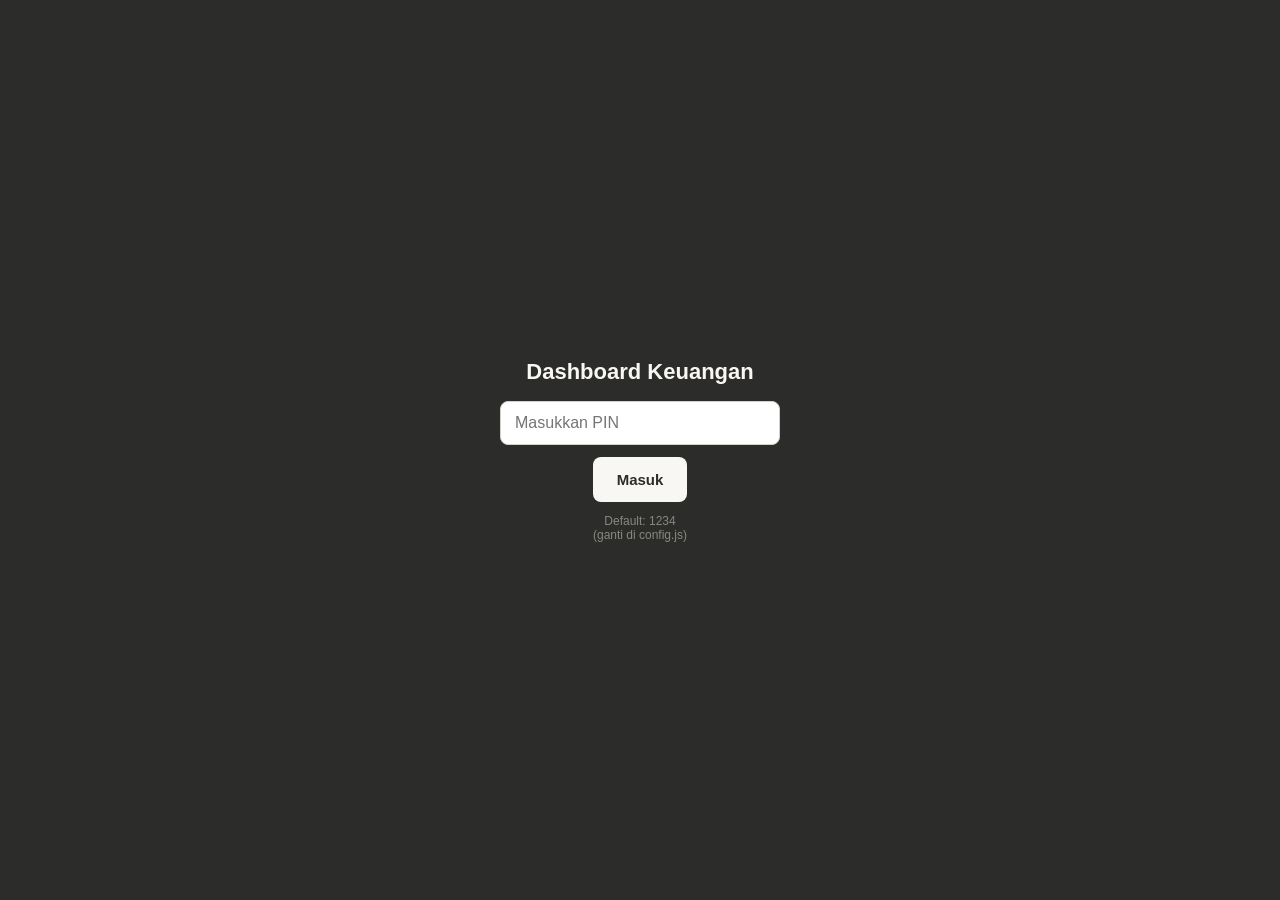
==== admin.html @ 54cded46 "Update admin.html" ====
<!DOCTYPE html>
<html lang="id">
<head>
<meta charset="UTF-8">
<meta name="viewport" content="width=device-width, initial-scale=1.0, maximum-scale=1.0">
<meta name="theme-color" content="#2c2c2a">
<meta name="theme-color" content="#1a1a18" media="(prefers-color-scheme: dark)">
<title>Dashboard Keuangan</title>
<link rel="icon" type="image/svg+xml" href="icon.svg">
<link rel="apple-touch-icon" href="icon-192.svg">
<link rel="stylesheet" href="styles.css">
</head>
<body>

<!-- Lock screen -->
<div id="lock-screen">
  <h2>Dashboard Keuangan</h2>
  <input type="password" id="pwd" placeholder="Masukkan PIN" inputmode="numeric">
  <button onclick="checkPwd()">Masuk</button>
  <div class="hint">Default: 1234<br>(ganti di config.js)</div>
</div>

<div id="app" style="display: none;">

<div class="app-header">
  <div class="app-logo">
    <svg width="20" height="20" viewBox="0 0 24 24" fill="none" stroke="currentColor" stroke-width="2" stroke-linecap="round" stroke-linejoin="round"><path d="M21 16V8a2 2 0 0 0-1-1.7l-7-4a2 2 0 0 0-2 0l-7 4A2 2 0 0 0 3 8v8a2 2 0 0 0 1 1.7l7 4a2 2 0 0 0 2 0l7-4A2 2 0 0 0 21 16z"/><polyline points="3.3 7 12 12 20.7 7"/><line x1="12" y1="22" x2="12" y2="12"/></svg>
  </div>
  <div>
    <h1>Dashboard keuangan</h1>
    <p class="subtitle" style="margin: 0;">Semua pengeluaran keluarga</p>
  </div>
</div>

<!-- Summary -->
<div class="card card-elevated">
  <div class="summary-label" id="period-label">Total bulan ini</div>
  <div class="summary-amount" id="total">Rp 0</div>
  <div class="progress-bar"><div class="progress-fill" id="progress"></div></div>
  <div class="summary-meta" id="meta">-</div>
  <div class="split-row">
    <div class="split-box">
      <div class="split-label">🧳 Rantau (kamu)</div>
      <div class="split-value" id="sum-rantau">Rp 0</div>
    </div>
    <div class="split-box">
      <div class="split-label">🏠 Rumah</div>
      <div class="split-value" id="sum-rumah">Rp 0</div>
    </div>
  </div>
</div>

<!-- Chart 7 hari -->
<div class="card">
  <div class="section-title">7 hari terakhir</div>
  <div class="chart-container" id="chart"></div>
</div>

<!-- Templates -->
<div class="card" id="templates-card" style="display: none;">
  <div class="section-title" style="display:flex;justify-content:space-between;align-items:center;">
    <span>Pengeluaran rutin</span>
    <button class="btn-secondary" style="padding: 4px 10px; font-size: 12px;" onclick="openTemplateModal()">+ Tambah</button>
  </div>
  <div id="templates-list"></div>
</div>

<!-- Form input -->
<div class="card">
  <div class="section-title">Catat pengeluaran</div>
  
  <label>Nominal</label>
  <input type="text" id="amount" inputmode="numeric" placeholder="contoh: 15.000">
  <div class="quick-row">
    <button class="quick-btn" data-quick="1000">+ 1rb</button>
    <button class="quick-btn" data-quick="5000">+ 5rb</button>
    <button class="quick-btn" data-quick="10000">+ 10rb</button>
    <button class="quick-btn" data-quick="50000">+ 50rb</button>
  </div>
  
  <label>Untuk apa?</label>
  <input type="text" id="note" placeholder="contoh: kopi pagi">
  
  <label>Lokasi</label>
  <div class="opt-grid">
    <button class="opt-btn" data-loc="rantau">🧳 Rantau</button>
    <button class="opt-btn" data-loc="rumah">🏠 Rumah</button>
  </div>
  
  <label>Kategori</label>
  <div class="opt-grid" id="cats"></div>
  
  <button class="save-btn" id="save">Simpan</button>
  <div class="msg" id="msg"></div>
</div>

<!-- Template card untuk admin (bisa add) -->
<div class="card" id="add-tpl-card" style="display: none;"></div>

<!-- Rekap -->
<div class="card">
  <div class="section-title">Rekap & filter</div>
  <div class="filter-row three">
    <button class="filter-btn active" data-scope="all">Semua</button>
    <button class="filter-btn" data-scope="rantau">Rantau</button>
    <button class="filter-btn" data-scope="rumah">Rumah</button>
  </div>
  <div class="filter-row two">
    <button class="filter-btn active" data-period="month">Bulan ini</button>
    <button class="filter-btn" data-period="week">7 hari</button>
  </div>
  <div class="filter-row two">
    <button class="filter-btn active" data-view="list">Daftar</button>
    <button class="filter-btn" data-view="cat">Per kategori</button>
  </div>
  <div id="content"><div class="loading">Memuat...</div></div>
</div>

<!-- Budget per kategori -->
<div class="card">
  <div class="section-title" style="display:flex;justify-content:space-between;align-items:center;">
    <span>Budget per kategori (bulanan)</span>
    <button class="btn-secondary" style="padding: 4px 10px; font-size: 12px;" onclick="openBudgetModal()">Atur</button>
  </div>
  <div id="budget-list"></div>
</div>

<!-- Tools -->
<div class="card">
  <div class="section-title">Alat</div>
  <div style="display: grid; gap: 8px;">
    <button class="btn-secondary" onclick="exportCSV()">📥 Download CSV (semua data)</button>
    <button class="btn-secondary" onclick="askAnalysis()">🤖 Tanya Claude untuk analisis</button>
    <button class="btn-secondary" onclick="logout()" style="color: var(--danger);">🔒 Kunci dashboard</button>
  </div>
</div>

</div>

<!-- Modal Edit -->
<div class="modal-overlay" id="edit-modal">
  <div class="modal">
    <div class="modal-header">
      <h2>Edit pengeluaran</h2>
      <button class="modal-close" onclick="closeModal('edit-modal')" aria-label="Tutup">
        <svg width="20" height="20" viewBox="0 0 24 24" fill="none" stroke="currentColor" stroke-width="2" stroke-linecap="round" stroke-linejoin="round"><line x1="18" y1="6" x2="6" y2="18"/><line x1="6" y1="18" x2="18" y2="6"/></svg>
      </button>
    </div>
    <label>Nominal</label>
    <input type="text" id="edit-amount" inputmode="numeric">
    <label>Untuk apa?</label>
    <input type="text" id="edit-note">
    <label>Lokasi</label>
    <div class="opt-grid">
      <button class="opt-btn" data-edit-loc="rantau">🧳 Rantau</button>
      <button class="opt-btn" data-edit-loc="rumah">🏠 Rumah</button>
    </div>
    <label>Kategori</label>
    <div class="opt-grid" id="edit-cats"></div>
    <button class="save-btn" onclick="saveEdit()">Simpan perubahan</button>
    <div class="msg" id="edit-msg"></div>
  </div>
</div>

<!-- Modal Budget -->
<div class="modal-overlay" id="budget-modal">
  <div class="modal">
    <div class="modal-header">
      <h2>Atur budget per kategori</h2>
      <button class="modal-close" onclick="closeModal('budget-modal')" aria-label="Tutup">
        <svg width="20" height="20" viewBox="0 0 24 24" fill="none" stroke="currentColor" stroke-width="2" stroke-linecap="round" stroke-linejoin="round"><line x1="18" y1="6" x2="6" y2="18"/><line x1="6" y1="18" x2="18" y2="6"/></svg>
      </button>
    </div>
    <p style="font-size: 12px; color: var(--text-muted); margin-top: 0;">
      Set 0 untuk hapus budget kategori
    </p>
    <div id="budget-edit-list"></div>
  </div>
</div>

<!-- Modal Add Template -->
<div class="modal-overlay" id="tpl-modal">
  <div class="modal">
    <div class="modal-header">
      <h2>Pengeluaran rutin baru</h2>
      <button class="modal-close" onclick="closeModal('tpl-modal')" aria-label="Tutup">
        <svg width="20" height="20" viewBox="0 0 24 24" fill="none" stroke="currentColor" stroke-width="2" stroke-linecap="round" stroke-linejoin="round"><line x1="18" y1="6" x2="6" y2="18"/><line x1="6" y1="18" x2="18" y2="6"/></svg>
      </button>
    </div>
    <p style="font-size: 12px; color: var(--text-muted); margin-top: 0;">
      Misal: "Kuota mingguan", "Kirim ke rumah", "Bayar listrik"
    </p>
    <label>Nama template</label>
    <input type="text" id="tpl-label" placeholder="contoh: Kirim ke rumah">
    <label>Nominal</label>
    <input type="text" id="tpl-amount" inputmode="numeric">
    <label>Lokasi</label>
    <div class="opt-grid">
      <button class="opt-btn" data-tpl-loc="rantau">🧳 Rantau</button>
      <button class="opt-btn" data-tpl-loc="rumah">🏠 Rumah</button>
    </div>
    <label>Kategori</label>
    <div class="opt-grid" id="tpl-cats"></div>
    <button class="save-btn" onclick="saveTemplate()">Simpan template</button>
    <div class="msg" id="tpl-msg"></div>
  </div>
</div>

<script src="config.js"></script>
<script src="shared.js"></script>
<script>
let selectedCat = null;
let selectedLoc = null;
let editSelectedCat = null;
let editSelectedLoc = null;
let editingId = null;
let tplSelectedCat = null;
let tplSelectedLoc = null;
let currentPeriod = 'month';
let currentScope = 'all';
let currentView = 'list';
let cachedData = [];
let allDataCache = [];
let templates = [];
let budgets = {};

// ===== Lock screen =====
function checkPwd() {
  const v = document.getElementById('pwd').value;
  if (v === ADMIN_PIN) {
    sessionStorage.setItem('unlocked', '1');
    showApp();
  } else {
    alert('PIN salah');
  }
}
function showApp() {
  document.getElementById('lock-screen').style.display = 'none';
  document.getElementById('app').style.display = 'block';
  init();
}
function logout() {
  sessionStorage.removeItem('unlocked');
  location.reload();
}
if (sessionStorage.getItem('unlocked') === '1') showApp();
document.getElementById('pwd').addEventListener('keypress', e => {
  if (e.key === 'Enter') checkPwd();
});

// ===== Init main app =====
function init() {
  buildCatButtons(document.getElementById('cats'), id => { selectedCat = id; });
  buildCatButtons(document.getElementById('edit-cats'), id => { editSelectedCat = id; });
  buildCatButtons(document.getElementById('tpl-cats'), id => { tplSelectedCat = id; });
  
  // Location buttons
  document.querySelectorAll('[data-loc]').forEach(btn => {
    btn.onclick = () => {
      selectedLoc = btn.dataset.loc;
      document.querySelectorAll('[data-loc]').forEach(b => b.classList.remove('selected'));
      btn.classList.add('selected');
    };
  });
  document.querySelectorAll('[data-edit-loc]').forEach(btn => {
    btn.onclick = () => {
      editSelectedLoc = btn.dataset.editLoc;
      document.querySelectorAll('[data-edit-loc]').forEach(b => b.classList.remove('selected'));
      btn.classList.add('selected');
    };
  });
  document.querySelectorAll('[data-tpl-loc]').forEach(btn => {
    btn.onclick = () => {
      tplSelectedLoc = btn.dataset.tplLoc;
      document.querySelectorAll('[data-tpl-loc]').forEach(b => b.classList.remove('selected'));
      btn.classList.add('selected');
    };
  });
  
  // Number inputs
  initNumberInput(document.getElementById('amount'));
  attachQuickButtons(document.querySelector('.quick-row'), document.getElementById('amount'));
  initNumberInput(document.getElementById('edit-amount'));
  initNumberInput(document.getElementById('tpl-amount'));
  
  // Filters
  document.querySelectorAll('[data-period]').forEach(btn => {
    btn.onclick = () => {
      currentPeriod = btn.dataset.period;
      document.querySelectorAll('[data-period]').forEach(b => b.classList.remove('active'));
      btn.classList.add('active');
      document.getElementById('period-label').textContent = 
        currentPeriod === 'month' ? 'Total bulan ini' : 'Total 7 hari terakhir';
      loadData();
    };
  });
  document.querySelectorAll('[data-scope]').forEach(btn => {
    btn.onclick = () => {
      currentScope = btn.dataset.scope;
      document.querySelectorAll('[data-scope]').forEach(b => b.classList.remove('active'));
      btn.classList.add('active');
      loadData();
    };
  });
  document.querySelectorAll('[data-view]').forEach(btn => {
    btn.onclick = () => {
      currentView = btn.dataset.view;
      document.querySelectorAll('[data-view]').forEach(b => b.classList.remove('active'));
      btn.classList.add('active');
      renderContent();
    };
  });
  
  document.getElementById('save').onclick = saveExpense;
  
  if (API_URL === 'https://script.google.com/macros/s/AKfycbzCFFrwzVJ596D6DqoNUCkJGYaeMTA0xfIFYP8pNr-dPWVE0L2cLCXKmUf3uWRTChQaKQ/exec') {
    document.getElementById('content').innerHTML = 
      '<div class="empty">⚠️ API URL belum diset. Edit <code>config.js</code> dulu.</div>';
  } else {
    loadData();
    loadBudgets();
    loadTemplates();
  }
}

// ===== Save =====
async function saveExpense() {
  const amount = parseNum(document.getElementById('amount').value);
  const note = document.getElementById('note').value.trim();
  const msg = document.getElementById('msg');
  const btn = document.getElementById('save');
  
  if (!amount) { msg.className = 'msg err'; msg.textContent = 'Nominal kosong'; return; }
  if (!selectedLoc) { msg.className = 'msg err'; msg.textContent = 'Pilih lokasi'; return; }
  if (!selectedCat) { msg.className = 'msg err'; msg.textContent = 'Pilih kategori'; return; }
  
  btn.disabled = true; btn.textContent = 'Menyimpan...';
  
  try {
    const data = await apiPost({
      action: 'add',
      amount: amount,
      note: note || getCategoryMeta(selectedCat).label,
      category: selectedCat,
      location: selectedLoc,
      who: NAMA_SUAMI,
      message: ''
    });
    if (data.ok) {
      msg.className = 'msg ok'; msg.textContent = '✓ Tersimpan';
      document.getElementById('amount').value = '';
      document.getElementById('note').value = '';
      selectedCat = null; selectedLoc = null;
      document.querySelectorAll('#cats .opt-btn, [data-loc]').forEach(x => x.classList.remove('selected'));
      loadData();
      setTimeout(() => { msg.textContent = ''; }, 2000);
    } else {
      msg.className = 'msg err'; msg.textContent = 'Gagal: ' + (data.error || '');
    }
  } catch (e) {
    msg.className = 'msg err'; msg.textContent = 'Tidak ada koneksi';
  }
  btn.disabled = false; btn.textContent = 'Simpan';
}

// ===== Load all data =====
async function loadData() {
  document.getElementById('content').innerHTML = '<div class="loading">Memuat...</div>';
  try {
    // Load filtered + all sekaligus
    const [filteredRes, allRes] = await Promise.all([
      apiGet({ type: 'expenses', scope: currentScope, period: currentPeriod }),
      apiGet({ type: 'expenses', scope: 'all', period: currentPeriod })
    ]);
    
    if (filteredRes.ok) cachedData = filteredRes.data;
    if (allRes.ok) allDataCache = allRes.data;
    
    renderSummary();
    renderContent();
    renderBudgetList();
    loadChart();
  } catch (e) {
    document.getElementById('content').innerHTML = '<div class="empty">Tidak ada koneksi</div>';
  }
}

async function loadTemplates() {
  try {
    const res = await apiGet({ type: 'templates' });
    if (res.ok) {
      templates = res.data;
      renderTemplates();
    }
  } catch (e) {}
}

async function loadBudgets() {
  try {
    const res = await apiGet({ type: 'budgets' });
    if (res.ok) {
      budgets = Object.assign({}, BUDGET_DEFAULTS, res.data);
      renderBudgetList();
    }
  } catch (e) { budgets = BUDGET_DEFAULTS; }
}

function renderTemplates() {
  const card = document.getElementById('templates-card');
  const list = document.getElementById('templates-list');
  card.style.display = 'block';
  if (templates.length === 0) {
    list.innerHTML = '<div class="empty" style="padding: 8px 0;">Belum ada template. Klik "Tambah" untuk bikin.</div>';
    return;
  }
  list.innerHTML = templates.map(t => {
    const cat = getCategoryMeta(t.category);
    const locIcon = t.location === 'rantau' ? '🧳' : '🏠';
    const tplJson = JSON.stringify(t).replace(/'/g, "\\'");
    return '<div class="row-item">' +
      '<div class="row-left">' +
        '<div class="row-title">' + iconHtml(cat.icon, 16) + escapeHtml(t.label) + '</div>' +
        '<div class="row-meta">' + locIcon + ' ' + cat.label + ' · ' + fmtRp(t.amount) + '</div>' +
        '<div class="row-actions">' +
          '<button class="icon-btn" onclick=\'useTemplate(' + tplJson + ')\'>+ pakai sekarang</button>' +
          '<button class="icon-btn danger" onclick="deleteTemplate(\'' + t.id + '\')">' + iconHtml('trash', 12) + ' hapus</button>' +
        '</div>' +
      '</div></div>';
  }).join('');
}

async function useTemplate(tpl) {
  if (!confirm('Tambah "' + tpl.label + '" — ' + fmtRp(tpl.amount) + '?')) return;
  try {
    const data = await apiPost({
      action: 'add',
      amount: tpl.amount,
      note: tpl.note || tpl.label,
      category: tpl.category,
      location: tpl.location,
      who: NAMA_SUAMI,
      message: ''
    });
    if (data.ok) loadData();
  } catch (e) { alert('Gagal'); }
}

async function deleteTemplate(id) {
  if (!confirm('Hapus template ini?')) return;
  try {
    const data = await apiPost({ action: 'template_delete', id: id });
    if (data.ok) loadTemplates();
  } catch (e) {}
}

function openTemplateModal() {
  document.getElementById('tpl-label').value = '';
  document.getElementById('tpl-amount').value = '';
  tplSelectedCat = null; tplSelectedLoc = null;
  document.querySelectorAll('#tpl-cats .opt-btn, [data-tpl-loc]').forEach(b => b.classList.remove('selected'));
  document.getElementById('tpl-modal').classList.add('show');
}

async function saveTemplate() {
  const label = document.getElementById('tpl-label').value.trim();
  const amount = parseNum(document.getElementById('tpl-amount').value);
  const msg = document.getElementById('tpl-msg');
  
  if (!label) { msg.className = 'msg err'; msg.textContent = 'Nama belum diisi'; return; }
  if (!amount) { msg.className = 'msg err'; msg.textContent = 'Nominal kosong'; return; }
  if (!tplSelectedLoc) { msg.className = 'msg err'; msg.textContent = 'Pilih lokasi'; return; }
  if (!tplSelectedCat) { msg.className = 'msg err'; msg.textContent = 'Pilih kategori'; return; }
  
  try {
    const data = await apiPost({
      action: 'template_add',
      label: label,
      amount: amount,
      category: tplSelectedCat,
      location: tplSelectedLoc,
      note: ''
    });
    if (data.ok) {
      closeModal('tpl-modal');
      loadTemplates();
    }
  } catch (e) { msg.className = 'msg err'; msg.textContent = 'Gagal'; }
}

// ===== Chart =====
async function loadChart() {
  try {
    const res = await apiGet({ type: 'summary', period: 'week' });
    if (!res.ok) return;
    const max = Math.max(...res.daily.map(d => d.total), 1);
    const chartEl = document.getElementById('chart');
    chartEl.innerHTML = res.daily.map(d => {
      const pct = (d.total / max) * 100;
      const dt = new Date(d.date);
      const dayLabel = ['Min', 'Sen', 'Sel', 'Rab', 'Kam', 'Jum', 'Sab'][dt.getDay()];
      return '<div class="chart-bar">' +
        (d.total > 0 ? '<div class="chart-bar-value">' + fmtNum(d.total / 1000) + 'rb</div>' : '') +
        '<div class="chart-bar-fill" style="height: ' + pct + '%;"></div>' +
        '<div class="chart-bar-label">' + dayLabel + '</div>' +
        '</div>';
    }).join('');
  } catch (e) {}
}

// ===== Render summary =====
function renderSummary() {
  const total = allDataCache.reduce((s, d) => s + d.amount, 0);
  const rantau = allDataCache.filter(d => d.location === 'rantau').reduce((s, d) => s + d.amount, 0);
  const rumah = allDataCache.filter(d => d.location === 'rumah').reduce((s, d) => s + d.amount, 0);
  
  document.getElementById('total').textContent = fmtRp(total);
  document.getElementById('sum-rantau').textContent = fmtRp(rantau);
  document.getElementById('sum-rumah').textContent = fmtRp(rumah);
  
  const budget = currentPeriod === 'month' ? BUDGET_TOTAL : Math.round(BUDGET_TOTAL * 7 / 30);
  const pct = Math.min(100, Math.round((total / budget) * 100));
  const fill = document.getElementById('progress');
  fill.style.width = pct + '%';
  if (pct >= 90) fill.style.background = 'var(--danger-bar)';
  else if (pct >= 70) fill.style.background = 'var(--warn-bar)';
  else fill.style.background = 'var(--green-bar)';
  
  document.getElementById('meta').textContent = 
    pct + '% dari budget ' + fmtRp(budget) + ' · ' + allDataCache.length + ' transaksi';
}

function renderContent() {
  const c = document.getElementById('content');
  if (cachedData.length === 0) {
    c.innerHTML = '<div class="empty">Belum ada catatan</div>';
    return;
  }
  
  if (currentView === 'list') {
    c.innerHTML = cachedData.slice(0, 80).map(d => {
      const cat = getCategoryMeta(d.category);
      const dateStr = fmtDate(d.timestamp) + ' ' + fmtTime(d.timestamp);
      const badge = d.location === 'rantau' 
        ? '<span class="badge badge-rantau">🧳</span>'
        : '<span class="badge badge-rumah">🏠</span>';
      const whoText = d.who ? ' · ' + escapeHtml(d.who) : '';
      return '<div class="row-item">' +
        '<div class="row-left">' +
          '<div class="row-title">' + badge + iconHtml(cat.icon, 16) + escapeHtml(cat.label) + '</div>' +
          '<div class="row-meta">' + escapeHtml(d.note) + ' · ' + dateStr + whoText +
            (d.message ? ' <span class="badge badge-msg">' + iconHtml('chat', 10) + 'pesan</span>' : '') +
          '</div>' +
          (d.message ? '<div class="message-box">"' + escapeHtml(d.message) + '"</div>' : '') +
          '<div class="row-actions">' +
            '<button class="icon-btn" onclick="openEdit(\'' + d.id + '\')">' + iconHtml('edit', 12) + ' edit</button>' +
            '<button class="icon-btn danger" onclick="deleteItem(\'' + d.id + '\')">' + iconHtml('trash', 12) + ' hapus</button>' +
          '</div>' +
        '</div>' +
        '<div class="row-amount">' + fmtRp(d.amount) + '</div></div>';
    }).join('');
  } else {
    const byCat = {};
    cachedData.forEach(d => { byCat[d.category] = (byCat[d.category] || 0) + d.amount; });
    const total = cachedData.reduce((s, d) => s + d.amount, 0);
    const sorted = Object.entries(byCat).sort((a, b) => b[1] - a[1]);
    c.innerHTML = sorted.map(([cat, amt]) => {
      const meta = getCategoryMeta(cat);
      const pct = Math.round((amt / total) * 100);
      return '<div class="row-item"><div class="row-left">' +
        '<div class="row-title">' + iconHtml(meta.icon, 16) + escapeHtml(meta.label) + 
        ' <span style="font-size: 11px; color: var(--text-muted); font-weight: normal;">' + pct + '%</span></div>' +
        '</div><div class="row-amount">' + fmtRp(amt) + '</div></div>';
    }).join('');
  }
}

// ===== Budget list =====
function renderBudgetList() {
  const list = document.getElementById('budget-list');
  // Hitung pengeluaran per kategori bulan ini (selalu month untuk budget)
  const byCat = {};
  allDataCache.forEach(d => {
    if (currentPeriod !== 'month') return;
    byCat[d.category] = (byCat[d.category] || 0) + d.amount;
  });
  
  const items = Object.keys(budgets).filter(c => budgets[c] > 0);
  if (items.length === 0) {
    list.innerHTML = '<div class="empty" style="padding: 8px 0;">Belum ada budget. Klik "Atur".</div>';
    return;
  }
  
  list.innerHTML = items.map(catId => {
    const cat = getCategoryMeta(catId);
    const limit = budgets[catId];
    const used = currentPeriod === 'month' ? (byCat[catId] || 0) : 0;
    const pct = Math.min(100, Math.round((used / limit) * 100));
    const barColor = pct >= 90 ? 'var(--danger-bar)' : pct >= 70 ? 'var(--warn-bar)' : 'var(--green-bar)';
    return '<div class="budget-row">' +
      '<div class="budget-info">' +
        '<div class="budget-label">' + iconHtml(cat.icon, 14) + escapeHtml(cat.label) + 
        ' <span style="margin-left:auto; font-size:11px; color: var(--text-muted);">' + pct + '%</span></div>' +
        '<div class="budget-progress"><div class="budget-progress-fill" style="width:' + pct + '%; background:' + barColor + ';"></div></div>' +
        '<div class="budget-amount">' + fmtRp(used) + ' / ' + fmtRp(limit) + '</div>' +
      '</div>' +
    '</div>';
  }).join('');
}

function openBudgetModal() {
  const list = document.getElementById('budget-edit-list');
  list.innerHTML = CATEGORIES.map(c => {
    const val = budgets[c.id] || 0;
    return '<div style="margin-bottom: 12px;">' +
      '<label style="display:flex; align-items:center; gap:6px;">' + iconHtml(c.icon, 14) + escapeHtml(c.label) + '</label>' +
      '<input type="text" inputmode="numeric" data-bud="' + c.id + '" value="' + (val ? val.toLocaleString('id-ID') : '') + '" placeholder="0" onblur="saveBudgetField(this)">' +
    '</div>';
  }).join('');
  // Format inputs
  list.querySelectorAll('input').forEach(initNumberInput);
  document.getElementById('budget-modal').classList.add('show');
}

async function saveBudgetField(input) {
  const cat = input.dataset.bud;
  const val = parseNum(input.value);
  try {
    await apiPost({ action: 'budget_set', category: cat, monthly_limit: val });
    budgets[cat] = val;
    renderBudgetList();
  } catch (e) {}
}

// ===== Edit modal =====
function openEdit(id) {
  const item = cachedData.find(d => d.id === id);
  if (!item) return;
  editingId = id;
  editSelectedCat = item.category;
  editSelectedLoc = item.location;
  document.getElementById('edit-amount').value = Number(item.amount).toLocaleString('id-ID');
  document.getElementById('edit-note').value = item.note || '';
  document.querySelectorAll('#edit-cats .opt-btn').forEach(b => {
    b.classList.toggle('selected', b.dataset.cat === item.category);
  });
  document.querySelectorAll('[data-edit-loc]').forEach(b => {
    b.classList.toggle('selected', b.dataset.editLoc === item.location);
  });
  document.getElementById('edit-modal').classList.add('show');
}

function closeModal(id) {
  document.getElementById(id).classList.remove('show');
}

async function saveEdit() {
  if (!editingId) return;
  const amount = parseNum(document.getElementById('edit-amount').value);
  const note = document.getElementById('edit-note').value.trim();
  const msg = document.getElementById('edit-msg');
  
  if (!amount) { msg.className = 'msg err'; msg.textContent = 'Nominal kosong'; return; }
  
  try {
    const data = await apiPost({
      action: 'update',
      id: editingId,
      amount: amount,
      note: note,
      category: editSelectedCat,
      location: editSelectedLoc
    });
    if (data.ok) {
      closeModal('edit-modal');
      loadData();
    }
  } catch (e) {}
}

async function deleteItem(id) {
  if (!confirm('Hapus catatan ini?')) return;
  try {
    const data = await apiPost({ action: 'delete', id: id });
    if (data.ok) loadData();
  } catch (e) {}
}

// ===== Tools =====
async function exportCSV() {
  // Ambil semua data tanpa filter periode
  const res = await apiGet({ type: 'expenses', scope: 'all', period: 'all' });
  if (!res.ok) return alert('Gagal ambil data');
  const csv = toCSV(res.data);
  const filename = 'pengeluaran-' + new Date().toISOString().slice(0, 10) + '.csv';
  downloadCSV(filename, csv);
}

function askAnalysis() {
  const total = allDataCache.reduce((s, d) => s + d.amount, 0);
  const rantau = allDataCache.filter(d => d.location === 'rantau').reduce((s, d) => s + d.amount, 0);
  const rumah = allDataCache.filter(d => d.location === 'rumah').reduce((s, d) => s + d.amount, 0);
  const byCat = {};
  allDataCache.forEach(d => { byCat[d.category] = (byCat[d.category] || 0) + d.amount; });
  const catSummary = Object.entries(byCat)
    .sort((a, b) => b[1] - a[1])
    .map(([c, a]) => getCategoryMeta(c).label + ' ' + fmtRp(a))
    .join(', ');
  
  const text = 'Analisis pengeluaran ' + (currentPeriod === 'month' ? 'bulan ini' : '7 hari') + 
    ': total ' + fmtRp(total) + ', rantau ' + fmtRp(rantau) + ', rumah ' + fmtRp(rumah) + 
    '. Per kategori: ' + catSummary + '. Apa yang sebaiknya saya kurangi?';
  
  navigator.clipboard.writeText(text).then(() => {
    alert('Analisis disalin ke clipboard. Buka chat Claude dan paste.');
  });
}
</script>
</body>
</html>
---- styles.css ----
/* ============================================
   EXPENSE TRACKER v2 - SHARED STYLES
   Dark mode auto via prefers-color-scheme
   ============================================ */

:root {
  --bg: #f9f7f3;
  --bg-card: #ffffff;
  --bg-elevated: #2c2c2a;
  --bg-input: #ffffff;
  --bg-muted: #f1efe8;
  --bg-modal: rgba(0, 0, 0, 0.5);
  --text: #2c2c2a;
  --text-secondary: #5f5e5a;
  --text-muted: #888780;
  --text-faint: #b4b2a9;
  --text-inverse: #f9f7f3;
  --border: rgba(0, 0, 0, 0.08);
  --border-strong: #d3d1c7;
  --accent: #2c2c2a;
  --success: #3b6d11;
  --warning: #ef9f27;
  --danger: #a32d2d;
  --danger-bg: #fcebeb;
  --info-bg: #e6f1fb;
  --info-text: #0c447c;
  --pink-bg: #fbeaf0;
  --pink-text: #72243e;
  --green-bar: #97c459;
  --warn-bar: #ef9f27;
  --danger-bar: #e24b4a;
}

@media (prefers-color-scheme: dark) {
  :root {
    --bg: #1a1a18;
    --bg-card: #2c2c2a;
    --bg-elevated: #444441;
    --bg-input: #2c2c2a;
    --bg-muted: #3a3a37;
    --bg-modal: rgba(0, 0, 0, 0.7);
    --text: #f1efe8;
    --text-secondary: #b4b2a9;
    --text-muted: #888780;
    --text-faint: #5f5e5a;
    --text-inverse: #2c2c2a;
    --border: rgba(255, 255, 255, 0.08);
    --border-strong: #5f5e5a;
    --accent: #f1efe8;
    --info-bg: #042c53;
    --info-text: #b5d4f4;
    --pink-bg: #4b1528;
    --pink-text: #f4c0d1;
    --danger-bg: #501313;
  }
}

* { box-sizing: border-box; -webkit-tap-highlight-color: transparent; }

body {
  font-family: -apple-system, BlinkMacSystemFont, 'Segoe UI', Roboto, sans-serif;
  margin: 0;
  padding: 16px;
  background: var(--bg);
  color: var(--text);
  max-width: 480px;
  margin: 0 auto;
  min-height: 100vh;
  -webkit-font-smoothing: antialiased;
}

h1 { font-size: 20px; font-weight: 600; margin: 8px 0 4px; }
h2 { font-size: 16px; font-weight: 600; margin: 0 0 12px; }

.subtitle { font-size: 13px; color: var(--text-muted); margin: 0 0 16px; }

.card {
  background: var(--bg-card);
  border-radius: 12px;
  padding: 16px;
  margin-bottom: 14px;
  border: 0.5px solid var(--border);
}

.card-elevated {
  background: var(--bg-elevated);
  color: var(--text-inverse);
}
.card-elevated * { color: inherit; }

.summary-label { font-size: 12px; opacity: 0.75; }
.summary-amount { font-size: 28px; font-weight: 600; margin: 4px 0 12px; letter-spacing: -0.5px; }
.summary-meta { font-size: 12px; opacity: 0.75; }

.progress-bar {
  height: 6px;
  background: rgba(255, 255, 255, 0.15);
  border-radius: 3px;
  overflow: hidden;
  margin: 10px 0;
}
.progress-fill {
  height: 100%;
  background: var(--green-bar);
  transition: width 0.3s, background 0.3s;
}

.split-row {
  display: grid;
  grid-template-columns: 1fr 1fr;
  gap: 10px;
  margin-top: 12px;
}
.split-box {
  background: rgba(255, 255, 255, 0.08);
  border-radius: 8px;
  padding: 10px 12px;
}
.split-label { font-size: 11px; opacity: 0.7; }
.split-value { font-size: 16px; font-weight: 600; margin-top: 2px; }

label {
  font-size: 12px;
  color: var(--text-secondary);
  display: block;
  margin-bottom: 6px;
  font-weight: 500;
}

input[type="number"], input[type="text"], input[type="password"], textarea, select {
  width: 100%;
  padding: 12px 14px;
  font-size: 16px;
  border: 1px solid var(--border-strong);
  border-radius: 8px;
  background: var(--bg-input);
  color: var(--text);
  margin-bottom: 12px;
  -webkit-appearance: none;
  font-family: inherit;
}
input:focus, textarea:focus, select:focus {
  outline: none;
  border-color: var(--accent);
}
textarea { resize: vertical; min-height: 60px; }

.quick-row {
  display: grid;
  grid-template-columns: repeat(4, 1fr);
  gap: 6px;
  margin-bottom: 12px;
}
.quick-btn {
  padding: 8px 4px;
  font-size: 12px;
  background: var(--bg-muted);
  border: 1px solid transparent;
  border-radius: 6px;
  color: var(--text-secondary);
  cursor: pointer;
  font-weight: 500;
}
.quick-btn:active { transform: scale(0.96); }

.opt-grid {
  display: grid;
  grid-template-columns: repeat(2, 1fr);
  gap: 6px;
  margin-bottom: 14px;
}
.opt-btn {
  padding: 10px 8px;
  font-size: 13px;
  background: var(--bg-muted);
  border: 1px solid transparent;
  border-radius: 8px;
  cursor: pointer;
  text-align: center;
  color: var(--text);
  transition: all 0.15s;
  display: flex;
  align-items: center;
  justify-content: center;
  gap: 6px;
  font-family: inherit;
}
.opt-btn svg { flex-shrink: 0; }
.opt-btn.selected {
  background: var(--accent);
  color: var(--text-inverse);
}

.save-btn {
  width: 100%;
  padding: 14px;
  font-size: 15px;
  font-weight: 600;
  background: var(--accent);
  color: var(--text-inverse);
  border: none;
  border-radius: 8px;
  cursor: pointer;
  font-family: inherit;
}
.save-btn:disabled { opacity: 0.5; }
.save-btn:active { transform: scale(0.98); }

.btn-secondary {
  padding: 10px 14px;
  font-size: 13px;
  background: transparent;
  border: 1px solid var(--border-strong);
  border-radius: 8px;
  color: var(--text);
  cursor: pointer;
  font-family: inherit;
}
.btn-secondary:active { transform: scale(0.98); }

.msg { font-size: 13px; margin-top: 10px; min-height: 18px; text-align: center; }
.msg.ok { color: var(--success); }
.msg.err { color: var(--danger); }

.section-title {
  font-size: 14px;
  font-weight: 600;
  margin: 0 0 10px;
}

.filter-row {
  display: grid;
  gap: 6px;
  margin-bottom: 12px;
}
.filter-row.two { grid-template-columns: repeat(2, 1fr); }
.filter-row.three { grid-template-columns: repeat(3, 1fr); }
.filter-btn {
  padding: 8px;
  font-size: 13px;
  background: transparent;
  border: 1px solid var(--border-strong);
  border-radius: 8px;
  cursor: pointer;
  color: var(--text-secondary);
  font-family: inherit;
}
.filter-btn.active {
  background: var(--accent);
  color: var(--text-inverse);
  border-color: var(--accent);
}

.row-item {
  display: flex;
  justify-content: space-between;
  align-items: flex-start;
  gap: 10px;
  padding: 12px 0;
  border-bottom: 0.5px solid var(--border);
  font-size: 14px;
}
.row-item:last-child { border-bottom: none; }
.row-left { flex: 1; min-width: 0; }
.row-title {
  display: flex;
  align-items: center;
  gap: 8px;
  font-weight: 500;
}
.row-meta {
  font-size: 11px;
  color: var(--text-muted);
  margin-top: 4px;
  display: flex;
  align-items: center;
  gap: 6px;
  flex-wrap: wrap;
}
.row-amount { font-weight: 600; white-space: nowrap; }

.badge {
  display: inline-flex;
  align-items: center;
  font-size: 10px;
  padding: 2px 6px;
  border-radius: 4px;
  font-weight: 500;
  white-space: nowrap;
}
.badge-rantau { background: var(--info-bg); color: var(--info-text); }
.badge-rumah { background: var(--pink-bg); color: var(--pink-text); }
.badge-msg { background: var(--bg-muted); color: var(--text-secondary); display: inline-flex; align-items: center; gap: 3px; }

.row-actions {
  display: flex;
  gap: 8px;
  margin-top: 4px;
}
.icon-btn {
  background: none;
  border: none;
  padding: 2px 4px;
  color: var(--text-muted);
  cursor: pointer;
  display: flex;
  align-items: center;
  gap: 3px;
  font-size: 11px;
  font-family: inherit;
}
.icon-btn:hover { color: var(--text); }
.icon-btn.danger { color: var(--danger); }

.message-box {
  background: var(--bg-muted);
  border-radius: 8px;
  padding: 8px 10px;
  margin-top: 6px;
  font-size: 12px;
  color: var(--text-secondary);
  border-left: 3px solid var(--border-strong);
}

.empty {
  color: var(--text-faint);
  text-align: center;
  padding: 20px 0;
  font-size: 13px;
}
.loading {
  text-align: center;
  padding: 16px;
  color: var(--text-muted);
  font-size: 13px;
}

/* Modal */
.modal-overlay {
  position: fixed;
  inset: 0;
  background: var(--bg-modal);
  display: none;
  align-items: flex-end;
  justify-content: center;
  z-index: 100;
  padding: 0;
}
.modal-overlay.show { display: flex; }
.modal {
  background: var(--bg-card);
  border-radius: 16px 16px 0 0;
  padding: 20px 16px 24px;
  width: 100%;
  max-width: 480px;
  max-height: 90vh;
  overflow-y: auto;
}
.modal-header {
  display: flex;
  justify-content: space-between;
  align-items: center;
  margin-bottom: 16px;
}
.modal-close {
  background: none;
  border: none;
  cursor: pointer;
  color: var(--text-secondary);
  padding: 4px;
}

/* Lock screen (admin) */
#lock-screen {
  position: fixed;
  inset: 0;
  background: var(--bg-elevated);
  display: flex;
  flex-direction: column;
  align-items: center;
  justify-content: center;
  z-index: 999;
  padding: 24px;
}
#lock-screen h2 { color: var(--text-inverse); margin-bottom: 16px; font-size: 22px; }
#lock-screen input { max-width: 280px; }
#lock-screen button {
  max-width: 280px;
  padding: 14px 24px;
  background: var(--text-inverse);
  color: var(--bg-elevated);
  border: none;
  border-radius: 8px;
  font-size: 15px;
  font-weight: 600;
  cursor: pointer;
  font-family: inherit;
}
#lock-screen .hint {
  color: var(--text-muted);
  font-size: 12px;
  margin-top: 12px;
  text-align: center;
}

/* Bar chart (7 hari) */
.chart-container {
  display: flex;
  align-items: flex-end;
  gap: 4px;
  height: 100px;
  padding: 8px 0;
}
.chart-bar {
  flex: 1;
  display: flex;
  flex-direction: column;
  align-items: center;
  justify-content: flex-end;
  height: 100%;
  position: relative;
}
.chart-bar-fill {
  width: 100%;
  background: var(--accent);
  border-radius: 4px 4px 0 0;
  min-height: 2px;
  transition: height 0.3s;
}
.chart-bar-label {
  font-size: 10px;
  color: var(--text-muted);
  margin-top: 4px;
}
.chart-bar-value {
  font-size: 9px;
  color: var(--text-secondary);
  position: absolute;
  bottom: 100%;
  margin-bottom: 2px;
  white-space: nowrap;
}

/* Logo header */
.app-header {
  display: flex;
  align-items: center;
  gap: 10px;
  margin: 8px 0 4px;
}
.app-logo {
  width: 36px;
  height: 36px;
  border-radius: 8px;
  background: var(--accent);
  color: var(--text-inverse);
  display: flex;
  align-items: center;
  justify-content: center;
  flex-shrink: 0;
}
.app-header h1 { margin: 0; }

/* Budget per kategori list */
.budget-row {
  display: flex;
  align-items: center;
  gap: 10px;
  padding: 10px 0;
  border-bottom: 0.5px solid var(--border);
}
.budget-info { flex: 1; min-width: 0; }
.budget-label {
  display: flex;
  align-items: center;
  gap: 8px;
  font-size: 14px;
  margin-bottom: 4px;
}
.budget-progress {
  height: 4px;
  background: var(--bg-muted);
  border-radius: 2px;
  overflow: hidden;
}
.budget-progress-fill { height: 100%; background: var(--green-bar); transition: width 0.3s; }
.budget-amount { font-size: 11px; color: var(--text-muted); margin-top: 2px; }

/* Template chips */
.template-chip {
  display: inline-flex;
  align-items: center;
  gap: 6px;
  padding: 8px 12px;
  background: var(--bg-muted);
  border: 1px solid transparent;
  border-radius: 16px;
  font-size: 12px;
  cursor: pointer;
  margin: 0 4px 6px 0;
  color: var(--text);
  font-family: inherit;
}
.template-chip:active { transform: scale(0.96); }
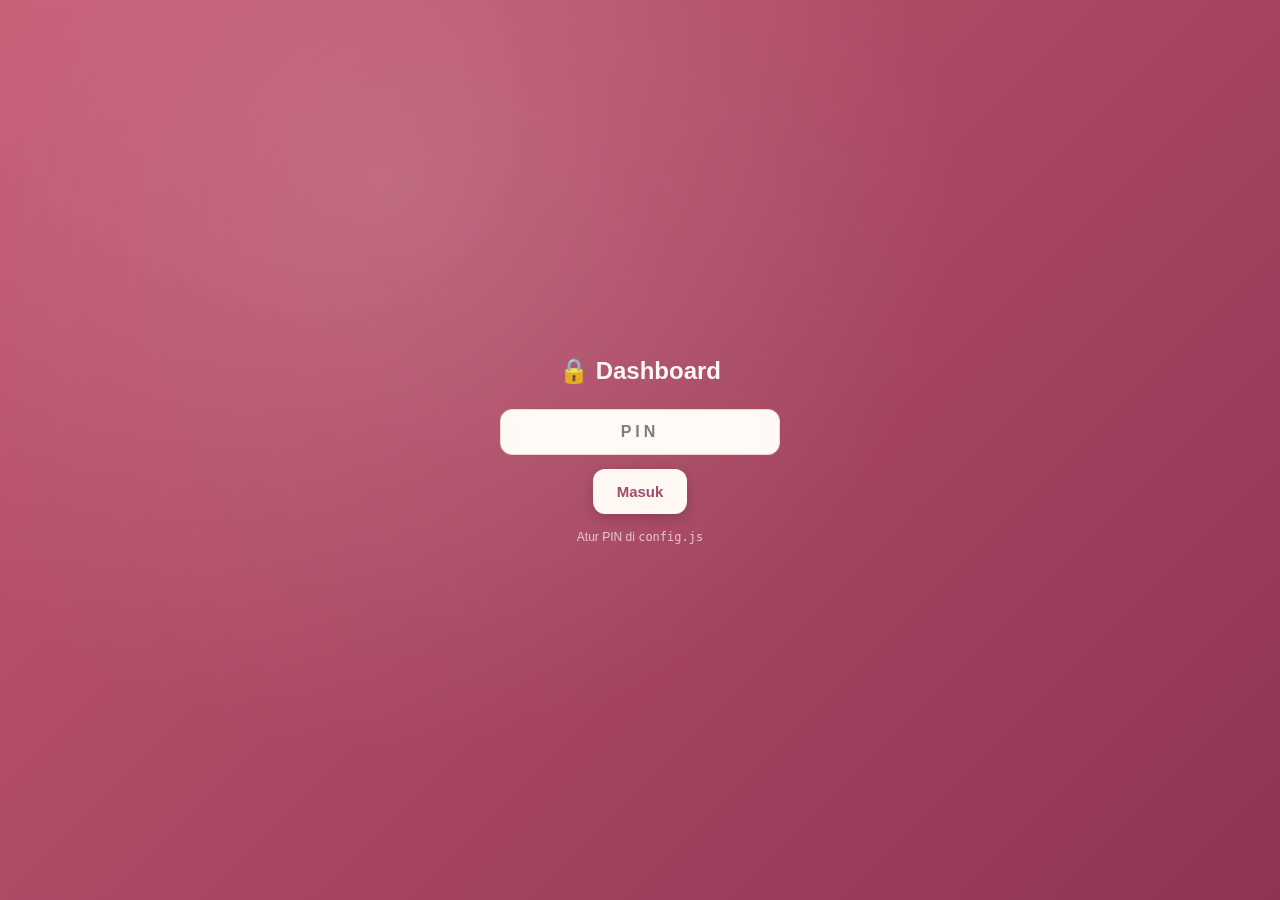
==== commit 58e4e541: "Add files via upload" ====
--- a/admin.html
+++ b/admin.html
@@ -3,8 +3,8 @@
 <head>
 <meta charset="UTF-8">
 <meta name="viewport" content="width=device-width, initial-scale=1.0, maximum-scale=1.0">
-<meta name="theme-color" content="#2c2c2a">
-<meta name="theme-color" content="#1a1a18" media="(prefers-color-scheme: dark)">
+<meta name="theme-color" content="#a04361">
+<meta name="theme-color" content="#1c1418" media="(prefers-color-scheme: dark)">
 <title>Dashboard Keuangan</title>
 <link rel="icon" type="image/svg+xml" href="icon.svg">
 <link rel="apple-touch-icon" href="icon-192.svg">
@@ -14,17 +14,17 @@
 
 <!-- Lock screen -->
 <div id="lock-screen">
-  <h2>Dashboard Keuangan</h2>
-  <input type="password" id="pwd" placeholder="Masukkan PIN" inputmode="numeric">
+  <h2>🔒 Dashboard</h2>
+  <input type="password" id="pwd" placeholder="PIN" autocomplete="off">
   <button onclick="checkPwd()">Masuk</button>
-  <div class="hint">Default: 1234<br>(ganti di config.js)</div>
+  <div class="hint">Atur PIN di <code>config.js</code></div>
 </div>
 
 <div id="app" style="display: none;">
 
 <div class="app-header">
   <div class="app-logo">
-    <svg width="20" height="20" viewBox="0 0 24 24" fill="none" stroke="currentColor" stroke-width="2" stroke-linecap="round" stroke-linejoin="round"><path d="M21 16V8a2 2 0 0 0-1-1.7l-7-4a2 2 0 0 0-2 0l-7 4A2 2 0 0 0 3 8v8a2 2 0 0 0 1 1.7l7 4a2 2 0 0 0 2 0l7-4A2 2 0 0 0 21 16z"/><polyline points="3.3 7 12 12 20.7 7"/><line x1="12" y1="22" x2="12" y2="12"/></svg>
+    <svg width="22" height="22" viewBox="0 0 24 24" fill="none" stroke="currentColor" stroke-width="2" stroke-linecap="round" stroke-linejoin="round"><path d="M3 3v18h18"/><path d="M7 14l4-4 4 4 5-5"/></svg>
   </div>
   <div>
     <h1>Dashboard keuangan</h1>
@@ -60,15 +60,15 @@
 <div class="card" id="templates-card" style="display: none;">
   <div class="section-title" style="display:flex;justify-content:space-between;align-items:center;">
     <span>Pengeluaran rutin</span>
-    <button class="btn-secondary" style="padding: 4px 10px; font-size: 12px;" onclick="openTemplateModal()">+ Tambah</button>
+    <button class="btn-secondary" style="padding: 6px 12px; font-size: 12px;" onclick="openTemplateModal()">+ Tambah</button>
   </div>
   <div id="templates-list"></div>
 </div>
 
 <!-- Form input -->
 <div class="card">
-  <div class="section-title">Catat pengeluaran</div>
-  
+  <div class="section-title">✍ Catat pengeluaran</div>
+
   <label>Nominal</label>
   <input type="text" id="amount" inputmode="numeric" placeholder="contoh: 15.000">
   <div class="quick-row">
@@ -77,25 +77,22 @@
     <button class="quick-btn" data-quick="10000">+ 10rb</button>
     <button class="quick-btn" data-quick="50000">+ 50rb</button>
   </div>
-  
+
   <label>Untuk apa?</label>
   <input type="text" id="note" placeholder="contoh: kopi pagi">
-  
+
   <label>Lokasi</label>
   <div class="opt-grid">
     <button class="opt-btn" data-loc="rantau">🧳 Rantau</button>
     <button class="opt-btn" data-loc="rumah">🏠 Rumah</button>
   </div>
-  
+
   <label>Kategori</label>
   <div class="opt-grid" id="cats"></div>
-  
+
   <button class="save-btn" id="save">Simpan</button>
   <div class="msg" id="msg"></div>
 </div>
-
-<!-- Template card untuk admin (bisa add) -->
-<div class="card" id="add-tpl-card" style="display: none;"></div>
 
 <!-- Rekap -->
 <div class="card">
@@ -113,21 +110,21 @@
     <button class="filter-btn active" data-view="list">Daftar</button>
     <button class="filter-btn" data-view="cat">Per kategori</button>
   </div>
-  <div id="content"><div class="loading">Memuat...</div></div>
+  <div id="content"><div class="loading">Memuat</div></div>
 </div>
 
 <!-- Budget per kategori -->
 <div class="card">
   <div class="section-title" style="display:flex;justify-content:space-between;align-items:center;">
     <span>Budget per kategori (bulanan)</span>
-    <button class="btn-secondary" style="padding: 4px 10px; font-size: 12px;" onclick="openBudgetModal()">Atur</button>
+    <button class="btn-secondary" style="padding: 6px 12px; font-size: 12px;" onclick="openBudgetModal()">Atur</button>
   </div>
   <div id="budget-list"></div>
 </div>
 
 <!-- Tools -->
 <div class="card">
-  <div class="section-title">Alat</div>
+  <div class="section-title">🛠 Alat</div>
   <div style="display: grid; gap: 8px;">
     <button class="btn-secondary" onclick="exportCSV()">📥 Download CSV (semua data)</button>
     <button class="btn-secondary" onclick="askAnalysis()">🤖 Tanya Claude untuk analisis</button>
@@ -143,7 +140,7 @@
     <div class="modal-header">
       <h2>Edit pengeluaran</h2>
       <button class="modal-close" onclick="closeModal('edit-modal')" aria-label="Tutup">
-        <svg width="20" height="20" viewBox="0 0 24 24" fill="none" stroke="currentColor" stroke-width="2" stroke-linecap="round" stroke-linejoin="round"><line x1="18" y1="6" x2="6" y2="18"/><line x1="6" y1="18" x2="18" y2="6"/></svg>
+        <svg width="18" height="18" viewBox="0 0 24 24" fill="none" stroke="currentColor" stroke-width="2" stroke-linecap="round" stroke-linejoin="round"><line x1="18" y1="6" x2="6" y2="18"/><line x1="6" y1="18" x2="18" y2="6"/></svg>
       </button>
     </div>
     <label>Nominal</label>
@@ -168,11 +165,11 @@
     <div class="modal-header">
       <h2>Atur budget per kategori</h2>
       <button class="modal-close" onclick="closeModal('budget-modal')" aria-label="Tutup">
-        <svg width="20" height="20" viewBox="0 0 24 24" fill="none" stroke="currentColor" stroke-width="2" stroke-linecap="round" stroke-linejoin="round"><line x1="18" y1="6" x2="6" y2="18"/><line x1="6" y1="18" x2="18" y2="6"/></svg>
+        <svg width="18" height="18" viewBox="0 0 24 24" fill="none" stroke="currentColor" stroke-width="2" stroke-linecap="round" stroke-linejoin="round"><line x1="18" y1="6" x2="6" y2="18"/><line x1="6" y1="18" x2="18" y2="6"/></svg>
       </button>
     </div>
     <p style="font-size: 12px; color: var(--text-muted); margin-top: 0;">
-      Set 0 untuk hapus budget kategori
+      Set 0 untuk hapus budget kategori. Auto-save saat tap di luar field.
     </p>
     <div id="budget-edit-list"></div>
   </div>
@@ -184,7 +181,7 @@
     <div class="modal-header">
       <h2>Pengeluaran rutin baru</h2>
       <button class="modal-close" onclick="closeModal('tpl-modal')" aria-label="Tutup">
-        <svg width="20" height="20" viewBox="0 0 24 24" fill="none" stroke="currentColor" stroke-width="2" stroke-linecap="round" stroke-linejoin="round"><line x1="18" y1="6" x2="6" y2="18"/><line x1="6" y1="18" x2="18" y2="6"/></svg>
+        <svg width="18" height="18" viewBox="0 0 24 24" fill="none" stroke="currentColor" stroke-width="2" stroke-linecap="round" stroke-linejoin="round"><line x1="18" y1="6" x2="6" y2="18"/><line x1="6" y1="18" x2="18" y2="6"/></svg>
       </button>
     </div>
     <p style="font-size: 12px; color: var(--text-muted); margin-top: 0;">
@@ -223,6 +220,7 @@
 let allDataCache = [];
 let templates = [];
 let budgets = {};
+let isSaving = false;
 
 // ===== Lock screen =====
 function checkPwd() {
@@ -231,7 +229,8 @@
     sessionStorage.setItem('unlocked', '1');
     showApp();
   } else {
-    alert('PIN salah');
+    toast('PIN salah', 'err');
+    if (navigator.vibrate) navigator.vibrate([50, 50, 50]);
   }
 }
 function showApp() {
@@ -253,13 +252,14 @@
   buildCatButtons(document.getElementById('cats'), id => { selectedCat = id; });
   buildCatButtons(document.getElementById('edit-cats'), id => { editSelectedCat = id; });
   buildCatButtons(document.getElementById('tpl-cats'), id => { tplSelectedCat = id; });
-  
+
   // Location buttons
   document.querySelectorAll('[data-loc]').forEach(btn => {
     btn.onclick = () => {
       selectedLoc = btn.dataset.loc;
       document.querySelectorAll('[data-loc]').forEach(b => b.classList.remove('selected'));
       btn.classList.add('selected');
+      if (navigator.vibrate) navigator.vibrate(10);
     };
   });
   document.querySelectorAll('[data-edit-loc]').forEach(btn => {
@@ -276,20 +276,20 @@
       btn.classList.add('selected');
     };
   });
-  
+
   // Number inputs
   initNumberInput(document.getElementById('amount'));
   attachQuickButtons(document.querySelector('.quick-row'), document.getElementById('amount'));
   initNumberInput(document.getElementById('edit-amount'));
   initNumberInput(document.getElementById('tpl-amount'));
-  
+
   // Filters
   document.querySelectorAll('[data-period]').forEach(btn => {
     btn.onclick = () => {
       currentPeriod = btn.dataset.period;
       document.querySelectorAll('[data-period]').forEach(b => b.classList.remove('active'));
       btn.classList.add('active');
-      document.getElementById('period-label').textContent = 
+      document.getElementById('period-label').textContent =
         currentPeriod === 'month' ? 'Total bulan ini' : 'Total 7 hari terakhir';
       loadData();
     };
@@ -310,12 +310,19 @@
       renderContent();
     };
   });
-  
+
   document.getElementById('save').onclick = saveExpense;
-  
-  if (API_URL === 'https://script.google.com/macros/s/AKfycbzCFFrwzVJ596D6DqoNUCkJGYaeMTA0xfIFYP8pNr-dPWVE0L2cLCXKmUf3uWRTChQaKQ/exec') {
-    document.getElementById('content').innerHTML = 
-      '<div class="empty">⚠️ API URL belum diset. Edit <code>config.js</code> dulu.</div>';
+
+  // Tutup modal kalau tap di overlay
+  ['edit-modal', 'budget-modal', 'tpl-modal'].forEach(id => {
+    document.getElementById(id).addEventListener('click', e => {
+      if (e.target.id === id) closeModal(id);
+    });
+  });
+
+  if (typeof API_URL === 'undefined' || !API_URL || API_URL.includes('PASTE_URL')) {
+    document.getElementById('content').innerHTML =
+      '<div class="empty">⚠ API URL belum diset. Edit <code>config.js</code> dulu.</div>';
   } else {
     loadData();
     loadBudgets();
@@ -325,17 +332,19 @@
 
 // ===== Save =====
 async function saveExpense() {
+  if (isSaving) return;
   const amount = parseNum(document.getElementById('amount').value);
   const note = document.getElementById('note').value.trim();
   const msg = document.getElementById('msg');
   const btn = document.getElementById('save');
-  
+
   if (!amount) { msg.className = 'msg err'; msg.textContent = 'Nominal kosong'; return; }
   if (!selectedLoc) { msg.className = 'msg err'; msg.textContent = 'Pilih lokasi'; return; }
   if (!selectedCat) { msg.className = 'msg err'; msg.textContent = 'Pilih kategori'; return; }
-  
-  btn.disabled = true; btn.textContent = 'Menyimpan...';
-  
+
+  isSaving = true;
+  btn.disabled = true; btn.textContent = 'Menyimpan…';
+
   try {
     const data = await apiPost({
       action: 'add',
@@ -347,35 +356,37 @@
       message: ''
     });
     if (data.ok) {
-      msg.className = 'msg ok'; msg.textContent = '✓ Tersimpan';
+      toast('✓ Tersimpan');
       document.getElementById('amount').value = '';
       document.getElementById('note').value = '';
       selectedCat = null; selectedLoc = null;
-      document.querySelectorAll('#cats .opt-btn, [data-loc]').forEach(x => x.classList.remove('selected'));
+      // Fix bug: reset SEMUA opt-btn yang relevan (cats + lokasi)
+      document.querySelectorAll('#cats .opt-btn').forEach(x => x.classList.remove('selected'));
+      document.querySelectorAll('[data-loc]').forEach(x => x.classList.remove('selected'));
+      msg.textContent = '';
       loadData();
-      setTimeout(() => { msg.textContent = ''; }, 2000);
     } else {
       msg.className = 'msg err'; msg.textContent = 'Gagal: ' + (data.error || '');
     }
   } catch (e) {
     msg.className = 'msg err'; msg.textContent = 'Tidak ada koneksi';
   }
+  isSaving = false;
   btn.disabled = false; btn.textContent = 'Simpan';
 }
 
 // ===== Load all data =====
 async function loadData() {
-  document.getElementById('content').innerHTML = '<div class="loading">Memuat...</div>';
-  try {
-    // Load filtered + all sekaligus
+  document.getElementById('content').innerHTML = '<div class="loading">Memuat</div>';
+  try {
     const [filteredRes, allRes] = await Promise.all([
       apiGet({ type: 'expenses', scope: currentScope, period: currentPeriod }),
       apiGet({ type: 'expenses', scope: 'all', period: currentPeriod })
     ]);
-    
+
     if (filteredRes.ok) cachedData = filteredRes.data;
     if (allRes.ok) allDataCache = allRes.data;
-    
+
     renderSummary();
     renderContent();
     renderBudgetList();
@@ -402,7 +413,7 @@
       budgets = Object.assign({}, BUDGET_DEFAULTS, res.data);
       renderBudgetList();
     }
-  } catch (e) { budgets = BUDGET_DEFAULTS; }
+  } catch (e) { budgets = Object.assign({}, BUDGET_DEFAULTS); }
 }
 
 function renderTemplates() {
@@ -410,27 +421,37 @@
   const list = document.getElementById('templates-list');
   card.style.display = 'block';
   if (templates.length === 0) {
-    list.innerHTML = '<div class="empty" style="padding: 8px 0;">Belum ada template. Klik "Tambah" untuk bikin.</div>';
+    list.innerHTML = '<div class="empty" style="padding: 8px 0;">Belum ada template. Klik "Tambah".</div>';
     return;
   }
-  list.innerHTML = templates.map(t => {
+  list.innerHTML = '';
+  templates.forEach((t, i) => {
     const cat = getCategoryMeta(t.category);
     const locIcon = t.location === 'rantau' ? '🧳' : '🏠';
-    const tplJson = JSON.stringify(t).replace(/'/g, "\\'");
-    return '<div class="row-item">' +
+    const div = document.createElement('div');
+    div.className = 'row-item';
+    div.innerHTML =
       '<div class="row-left">' +
         '<div class="row-title">' + iconHtml(cat.icon, 16) + escapeHtml(t.label) + '</div>' +
-        '<div class="row-meta">' + locIcon + ' ' + cat.label + ' · ' + fmtRp(t.amount) + '</div>' +
+        '<div class="row-meta">' + locIcon + ' ' + escapeHtml(cat.label) + ' · ' + fmtRp(t.amount) + '</div>' +
         '<div class="row-actions">' +
-          '<button class="icon-btn" onclick=\'useTemplate(' + tplJson + ')\'>+ pakai sekarang</button>' +
-          '<button class="icon-btn danger" onclick="deleteTemplate(\'' + t.id + '\')">' + iconHtml('trash', 12) + ' hapus</button>' +
+          '<button class="icon-btn" data-act="use" data-idx="' + i + '">' + iconHtml('plus', 12) + ' pakai sekarang</button>' +
+          '<button class="icon-btn danger" data-act="del" data-id="' + escapeHtml(t.id) + '">' + iconHtml('trash', 12) + ' hapus</button>' +
         '</div>' +
-      '</div></div>';
-  }).join('');
+      '</div>';
+    list.appendChild(div);
+  });
+  list.querySelectorAll('[data-act]').forEach(btn => {
+    btn.onclick = () => {
+      if (btn.dataset.act === 'use') useTemplate(templates[+btn.dataset.idx]);
+      else if (btn.dataset.act === 'del') deleteTemplate(btn.dataset.id);
+    };
+  });
 }
 
 async function useTemplate(tpl) {
-  if (!confirm('Tambah "' + tpl.label + '" — ' + fmtRp(tpl.amount) + '?')) return;
+  const ok = await confirmModal('Tambah "' + tpl.label + '" — ' + fmtRp(tpl.amount) + '?');
+  if (!ok) return;
   try {
     const data = await apiPost({
       action: 'add',
@@ -441,15 +462,16 @@
       who: NAMA_SUAMI,
       message: ''
     });
-    if (data.ok) loadData();
-  } catch (e) { alert('Gagal'); }
+    if (data.ok) { toast('✓ Tersimpan'); loadData(); }
+  } catch (e) { toast('Gagal', 'err'); }
 }
 
 async function deleteTemplate(id) {
-  if (!confirm('Hapus template ini?')) return;
+  const ok = await confirmModal('Hapus template ini?');
+  if (!ok) return;
   try {
     const data = await apiPost({ action: 'template_delete', id: id });
-    if (data.ok) loadTemplates();
+    if (data.ok) { toast('Dihapus'); loadTemplates(); }
   } catch (e) {}
 }
 
@@ -465,12 +487,12 @@
   const label = document.getElementById('tpl-label').value.trim();
   const amount = parseNum(document.getElementById('tpl-amount').value);
   const msg = document.getElementById('tpl-msg');
-  
+
   if (!label) { msg.className = 'msg err'; msg.textContent = 'Nama belum diisi'; return; }
   if (!amount) { msg.className = 'msg err'; msg.textContent = 'Nominal kosong'; return; }
   if (!tplSelectedLoc) { msg.className = 'msg err'; msg.textContent = 'Pilih lokasi'; return; }
   if (!tplSelectedCat) { msg.className = 'msg err'; msg.textContent = 'Pilih kategori'; return; }
-  
+
   try {
     const data = await apiPost({
       action: 'template_add',
@@ -482,6 +504,7 @@
     });
     if (data.ok) {
       closeModal('tpl-modal');
+      toast('✓ Template ditambahkan');
       loadTemplates();
     }
   } catch (e) { msg.className = 'msg err'; msg.textContent = 'Gagal'; }
@@ -492,13 +515,24 @@
   try {
     const res = await apiGet({ type: 'summary', period: 'week' });
     if (!res.ok) return;
-    const max = Math.max(...res.daily.map(d => d.total), 1);
+
+    // Build local 7 days, map ke daily dari server
+    const today = new Date();
+    const days = [];
+    for (let i = 6; i >= 0; i--) {
+      const d = new Date(today.getFullYear(), today.getMonth(), today.getDate() - i);
+      const key = localDateKey(d);
+      const found = res.daily.find(x => x.date === key);
+      days.push({ date: key, total: found ? found.total : 0, isToday: i === 0 });
+    }
+
+    const max = Math.max(...days.map(d => d.total), 1);
     const chartEl = document.getElementById('chart');
-    chartEl.innerHTML = res.daily.map(d => {
+    chartEl.innerHTML = days.map(d => {
       const pct = (d.total / max) * 100;
-      const dt = new Date(d.date);
+      const dt = new Date(d.date + 'T00:00:00');
       const dayLabel = ['Min', 'Sen', 'Sel', 'Rab', 'Kam', 'Jum', 'Sab'][dt.getDay()];
-      return '<div class="chart-bar">' +
+      return '<div class="chart-bar' + (d.isToday ? ' today' : '') + '">' +
         (d.total > 0 ? '<div class="chart-bar-value">' + fmtNum(d.total / 1000) + 'rb</div>' : '') +
         '<div class="chart-bar-fill" style="height: ' + pct + '%;"></div>' +
         '<div class="chart-bar-label">' + dayLabel + '</div>' +
@@ -512,11 +546,11 @@
   const total = allDataCache.reduce((s, d) => s + d.amount, 0);
   const rantau = allDataCache.filter(d => d.location === 'rantau').reduce((s, d) => s + d.amount, 0);
   const rumah = allDataCache.filter(d => d.location === 'rumah').reduce((s, d) => s + d.amount, 0);
-  
+
   document.getElementById('total').textContent = fmtRp(total);
   document.getElementById('sum-rantau').textContent = fmtRp(rantau);
   document.getElementById('sum-rumah').textContent = fmtRp(rumah);
-  
+
   const budget = currentPeriod === 'month' ? BUDGET_TOTAL : Math.round(BUDGET_TOTAL * 7 / 30);
   const pct = Math.min(100, Math.round((total / budget) * 100));
   const fill = document.getElementById('progress');
@@ -524,8 +558,8 @@
   if (pct >= 90) fill.style.background = 'var(--danger-bar)';
   else if (pct >= 70) fill.style.background = 'var(--warn-bar)';
   else fill.style.background = 'var(--green-bar)';
-  
-  document.getElementById('meta').textContent = 
+
+  document.getElementById('meta').textContent =
     pct + '% dari budget ' + fmtRp(budget) + ' · ' + allDataCache.length + ' transaksi';
 }
 
@@ -535,12 +569,12 @@
     c.innerHTML = '<div class="empty">Belum ada catatan</div>';
     return;
   }
-  
+
   if (currentView === 'list') {
     c.innerHTML = cachedData.slice(0, 80).map(d => {
       const cat = getCategoryMeta(d.category);
       const dateStr = fmtDate(d.timestamp) + ' ' + fmtTime(d.timestamp);
-      const badge = d.location === 'rantau' 
+      const badge = d.location === 'rantau'
         ? '<span class="badge badge-rantau">🧳</span>'
         : '<span class="badge badge-rumah">🏠</span>';
       const whoText = d.who ? ' · ' + escapeHtml(d.who) : '';
@@ -552,12 +586,20 @@
           '</div>' +
           (d.message ? '<div class="message-box">"' + escapeHtml(d.message) + '"</div>' : '') +
           '<div class="row-actions">' +
-            '<button class="icon-btn" onclick="openEdit(\'' + d.id + '\')">' + iconHtml('edit', 12) + ' edit</button>' +
-            '<button class="icon-btn danger" onclick="deleteItem(\'' + d.id + '\')">' + iconHtml('trash', 12) + ' hapus</button>' +
+            '<button class="icon-btn" data-act="edit" data-id="' + escapeHtml(d.id) + '">' + iconHtml('edit', 12) + ' edit</button>' +
+            '<button class="icon-btn danger" data-act="del" data-id="' + escapeHtml(d.id) + '">' + iconHtml('trash', 12) + ' hapus</button>' +
           '</div>' +
         '</div>' +
         '<div class="row-amount">' + fmtRp(d.amount) + '</div></div>';
     }).join('');
+
+    c.querySelectorAll('[data-act]').forEach(btn => {
+      btn.onclick = () => {
+        const id = btn.dataset.id;
+        if (btn.dataset.act === 'edit') openEdit(id);
+        else if (btn.dataset.act === 'del') deleteItem(id);
+      };
+    });
   } else {
     const byCat = {};
     cachedData.forEach(d => { byCat[d.category] = (byCat[d.category] || 0) + d.amount; });
@@ -567,8 +609,9 @@
       const meta = getCategoryMeta(cat);
       const pct = Math.round((amt / total) * 100);
       return '<div class="row-item"><div class="row-left">' +
-        '<div class="row-title">' + iconHtml(meta.icon, 16) + escapeHtml(meta.label) + 
+        '<div class="row-title">' + iconHtml(meta.icon, 16) + escapeHtml(meta.label) +
         ' <span style="font-size: 11px; color: var(--text-muted); font-weight: normal;">' + pct + '%</span></div>' +
+        '<div class="budget-progress" style="margin-top:6px;"><div class="budget-progress-fill" style="width:' + pct + '%"></div></div>' +
         '</div><div class="row-amount">' + fmtRp(amt) + '</div></div>';
     }).join('');
   }
@@ -577,29 +620,40 @@
 // ===== Budget list =====
 function renderBudgetList() {
   const list = document.getElementById('budget-list');
-  // Hitung pengeluaran per kategori bulan ini (selalu month untuk budget)
+
+  // Budget SELALU dihitung berdasar bulan ini (terlepas dari currentPeriod)
+  // — kalau filter "7 hari", kita pakai allDataCache yang sudah di-filter periode,
+  //   tapi untuk budget kita perlu data BULAN INI murni.
+  // Solusi: pakai allDataCache hanya kalau currentPeriod === 'month'.
+  // Kalau bukan, kita tetap render tapi pakai data yang ada (agar tidak kosong),
+  // dengan catatan visual.
+  const useMonthData = currentPeriod === 'month';
   const byCat = {};
-  allDataCache.forEach(d => {
-    if (currentPeriod !== 'month') return;
-    byCat[d.category] = (byCat[d.category] || 0) + d.amount;
-  });
-  
+  if (useMonthData) {
+    allDataCache.forEach(d => { byCat[d.category] = (byCat[d.category] || 0) + d.amount; });
+  }
+
   const items = Object.keys(budgets).filter(c => budgets[c] > 0);
   if (items.length === 0) {
     list.innerHTML = '<div class="empty" style="padding: 8px 0;">Belum ada budget. Klik "Atur".</div>';
     return;
   }
-  
-  list.innerHTML = items.map(catId => {
+
+  let header = '';
+  if (!useMonthData) {
+    header = '<div style="font-size:11px; color:var(--text-muted); margin-bottom:8px; padding:6px 10px; background:var(--bg-muted); border-radius:6px;">ℹ Budget tetap dihitung per bulan. Pindah ke "Bulan ini" untuk progress aktual.</div>';
+  }
+
+  list.innerHTML = header + items.map(catId => {
     const cat = getCategoryMeta(catId);
     const limit = budgets[catId];
-    const used = currentPeriod === 'month' ? (byCat[catId] || 0) : 0;
+    const used = useMonthData ? (byCat[catId] || 0) : 0;
     const pct = Math.min(100, Math.round((used / limit) * 100));
     const barColor = pct >= 90 ? 'var(--danger-bar)' : pct >= 70 ? 'var(--warn-bar)' : 'var(--green-bar)';
     return '<div class="budget-row">' +
       '<div class="budget-info">' +
-        '<div class="budget-label">' + iconHtml(cat.icon, 14) + escapeHtml(cat.label) + 
-        ' <span style="margin-left:auto; font-size:11px; color: var(--text-muted);">' + pct + '%</span></div>' +
+        '<div class="budget-label">' + iconHtml(cat.icon, 14) + escapeHtml(cat.label) +
+        ' <span style="margin-left:auto; font-size:11px; color: var(--text-muted); font-weight:normal;">' + pct + '%</span></div>' +
         '<div class="budget-progress"><div class="budget-progress-fill" style="width:' + pct + '%; background:' + barColor + ';"></div></div>' +
         '<div class="budget-amount">' + fmtRp(used) + ' / ' + fmtRp(limit) + '</div>' +
       '</div>' +
@@ -613,11 +667,13 @@
     const val = budgets[c.id] || 0;
     return '<div style="margin-bottom: 12px;">' +
       '<label style="display:flex; align-items:center; gap:6px;">' + iconHtml(c.icon, 14) + escapeHtml(c.label) + '</label>' +
-      '<input type="text" inputmode="numeric" data-bud="' + c.id + '" value="' + (val ? val.toLocaleString('id-ID') : '') + '" placeholder="0" onblur="saveBudgetField(this)">' +
+      '<input type="text" inputmode="numeric" data-bud="' + escapeHtml(c.id) + '" value="' + (val ? val.toLocaleString('id-ID') : '') + '" placeholder="0">' +
     '</div>';
   }).join('');
-  // Format inputs
-  list.querySelectorAll('input').forEach(initNumberInput);
+  list.querySelectorAll('input').forEach(el => {
+    initNumberInput(el);
+    el.addEventListener('blur', () => saveBudgetField(el));
+  });
   document.getElementById('budget-modal').classList.add('show');
 }
 
@@ -658,9 +714,9 @@
   const amount = parseNum(document.getElementById('edit-amount').value);
   const note = document.getElementById('edit-note').value.trim();
   const msg = document.getElementById('edit-msg');
-  
+
   if (!amount) { msg.className = 'msg err'; msg.textContent = 'Nominal kosong'; return; }
-  
+
   try {
     const data = await apiPost({
       action: 'update',
@@ -672,27 +728,32 @@
     });
     if (data.ok) {
       closeModal('edit-modal');
+      toast('✓ Diperbarui');
       loadData();
     }
   } catch (e) {}
 }
 
 async function deleteItem(id) {
-  if (!confirm('Hapus catatan ini?')) return;
+  const ok = await confirmModal('Hapus catatan ini?');
+  if (!ok) return;
   try {
     const data = await apiPost({ action: 'delete', id: id });
-    if (data.ok) loadData();
+    if (data.ok) { toast('Dihapus'); loadData(); }
   } catch (e) {}
 }
 
 // ===== Tools =====
 async function exportCSV() {
-  // Ambil semua data tanpa filter periode
-  const res = await apiGet({ type: 'expenses', scope: 'all', period: 'all' });
-  if (!res.ok) return alert('Gagal ambil data');
-  const csv = toCSV(res.data);
-  const filename = 'pengeluaran-' + new Date().toISOString().slice(0, 10) + '.csv';
-  downloadCSV(filename, csv);
+  toast('Mengambil data…');
+  try {
+    const res = await apiGet({ type: 'expenses', scope: 'all', period: 'all' });
+    if (!res.ok) return toast('Gagal ambil data', 'err');
+    const csv = toCSV(res.data);
+    const filename = 'pengeluaran-' + localDateKey(new Date()) + '.csv';
+    downloadCSV(filename, csv);
+    toast('✓ CSV terdownload');
+  } catch (e) { toast('Gagal', 'err'); }
 }
 
 function askAnalysis() {
@@ -705,14 +766,14 @@
     .sort((a, b) => b[1] - a[1])
     .map(([c, a]) => getCategoryMeta(c).label + ' ' + fmtRp(a))
     .join(', ');
-  
-  const text = 'Analisis pengeluaran ' + (currentPeriod === 'month' ? 'bulan ini' : '7 hari') + 
-    ': total ' + fmtRp(total) + ', rantau ' + fmtRp(rantau) + ', rumah ' + fmtRp(rumah) + 
+
+  const text = 'Analisis pengeluaran ' + (currentPeriod === 'month' ? 'bulan ini' : '7 hari') +
+    ': total ' + fmtRp(total) + ', rantau ' + fmtRp(rantau) + ', rumah ' + fmtRp(rumah) +
     '. Per kategori: ' + catSummary + '. Apa yang sebaiknya saya kurangi?';
-  
+
   navigator.clipboard.writeText(text).then(() => {
-    alert('Analisis disalin ke clipboard. Buka chat Claude dan paste.');
-  });
+    toast('✓ Disalin. Buka chat Claude lalu paste');
+  }).catch(() => toast('Browser tidak support clipboard', 'err'));
 }
 </script>
 </body>
--- a/styles.css
+++ b/styles.css
@@ -1,147 +1,263 @@
 /* ============================================
-   EXPENSE TRACKER v2 - SHARED STYLES
+   EXPENSE TRACKER v3 — Warm & Loving Design
+   Tema: rose-gold + cream, hangat, romantis
    Dark mode auto via prefers-color-scheme
    ============================================ */
 
 :root {
-  --bg: #f9f7f3;
+  /* Brand & semantic */
+  --bg: #fff8f3;
+  --bg-soft: #fdeee2;
   --bg-card: #ffffff;
-  --bg-elevated: #2c2c2a;
-  --bg-input: #ffffff;
-  --bg-muted: #f1efe8;
-  --bg-modal: rgba(0, 0, 0, 0.5);
-  --text: #2c2c2a;
-  --text-secondary: #5f5e5a;
-  --text-muted: #888780;
-  --text-faint: #b4b2a9;
-  --text-inverse: #f9f7f3;
-  --border: rgba(0, 0, 0, 0.08);
-  --border-strong: #d3d1c7;
-  --accent: #2c2c2a;
-  --success: #3b6d11;
-  --warning: #ef9f27;
-  --danger: #a32d2d;
-  --danger-bg: #fcebeb;
-  --info-bg: #e6f1fb;
-  --info-text: #0c447c;
-  --pink-bg: #fbeaf0;
-  --pink-text: #72243e;
-  --green-bar: #97c459;
-  --warn-bar: #ef9f27;
-  --danger-bar: #e24b4a;
+  --bg-elevated: linear-gradient(135deg, #c45a72 0%, #8e3553 100%);
+  --bg-elevated-flat: #a04361;
+  --bg-input: #fffaf5;
+  --bg-muted: #fbeee0;
+  --bg-modal: rgba(70, 25, 40, 0.55);
+
+  --text: #3a2b2f;
+  --text-secondary: #6e5a5e;
+  --text-muted: #9c8b8e;
+  --text-faint: #c8b9bb;
+  --text-inverse: #fff8f3;
+
+  --border: rgba(160, 67, 97, 0.12);
+  --border-strong: #ecd2c7;
+
+  --accent: #a04361;            /* rose-gold deep */
+  --accent-soft: #d97a92;
+  --accent-light: #fce5ec;
+
+  --success: #4d8b3a;
+  --warning: #e09b3a;
+  --danger: #c4493d;
+  --danger-bg: #fde6e3;
+  --info-bg: #e3eef7;
+  --info-text: #2c5887;
+  --pink-bg: #fbe1ea;
+  --pink-text: #8e3553;
+
+  --green-bar: linear-gradient(90deg, #84c95f, #5fa247);
+  --warn-bar: linear-gradient(90deg, #f3b956, #e09b3a);
+  --danger-bar: linear-gradient(90deg, #e87265, #c4493d);
+
+  --shadow-sm: 0 1px 3px rgba(160, 67, 97, 0.08);
+  --shadow-md: 0 4px 14px rgba(160, 67, 97, 0.10);
+  --shadow-lg: 0 10px 30px rgba(160, 67, 97, 0.18);
 }
 
 @media (prefers-color-scheme: dark) {
   :root {
-    --bg: #1a1a18;
-    --bg-card: #2c2c2a;
-    --bg-elevated: #444441;
-    --bg-input: #2c2c2a;
-    --bg-muted: #3a3a37;
+    --bg: #1c1418;
+    --bg-soft: #281a20;
+    --bg-card: #2a1d22;
+    --bg-elevated: linear-gradient(135deg, #6e2540 0%, #3d1428 100%);
+    --bg-elevated-flat: #4d1a30;
+    --bg-input: #2a1d22;
+    --bg-muted: #3a2730;
     --bg-modal: rgba(0, 0, 0, 0.7);
-    --text: #f1efe8;
-    --text-secondary: #b4b2a9;
-    --text-muted: #888780;
-    --text-faint: #5f5e5a;
-    --text-inverse: #2c2c2a;
-    --border: rgba(255, 255, 255, 0.08);
-    --border-strong: #5f5e5a;
-    --accent: #f1efe8;
-    --info-bg: #042c53;
+
+    --text: #f5e6e9;
+    --text-secondary: #c9b3b8;
+    --text-muted: #8e7a80;
+    --text-faint: #6a585d;
+    --text-inverse: #fff8f3;
+
+    --border: rgba(255, 255, 255, 0.06);
+    --border-strong: #4a3338;
+
+    --accent: #e88aa3;
+    --accent-soft: #c45a72;
+    --accent-light: #3a1e2a;
+
+    --info-bg: #1a3252;
     --info-text: #b5d4f4;
-    --pink-bg: #4b1528;
+    --pink-bg: #3e1a28;
     --pink-text: #f4c0d1;
-    --danger-bg: #501313;
+    --danger-bg: #3a1817;
+
+    --shadow-sm: 0 1px 3px rgba(0, 0, 0, 0.4);
+    --shadow-md: 0 4px 14px rgba(0, 0, 0, 0.5);
+    --shadow-lg: 0 10px 30px rgba(0, 0, 0, 0.6);
   }
 }
 
 * { box-sizing: border-box; -webkit-tap-highlight-color: transparent; }
 
+html { background: var(--bg); }
+
 body {
-  font-family: -apple-system, BlinkMacSystemFont, 'Segoe UI', Roboto, sans-serif;
-  margin: 0;
-  padding: 16px;
+  font-family: -apple-system, BlinkMacSystemFont, 'Segoe UI', 'Inter', Roboto, sans-serif;
+  margin: 0 auto;
+  padding: 16px 16px 80px;
   background: var(--bg);
+  background-image:
+    radial-gradient(circle at 20% 0%, rgba(217, 122, 146, 0.12) 0%, transparent 40%),
+    radial-gradient(circle at 80% 10%, rgba(243, 185, 86, 0.10) 0%, transparent 40%);
+  background-attachment: fixed;
   color: var(--text);
   max-width: 480px;
-  margin: 0 auto;
   min-height: 100vh;
   -webkit-font-smoothing: antialiased;
 }
 
-h1 { font-size: 20px; font-weight: 600; margin: 8px 0 4px; }
-h2 { font-size: 16px; font-weight: 600; margin: 0 0 12px; }
+h1 { font-size: 22px; font-weight: 700; margin: 8px 0 4px; letter-spacing: -0.3px; }
+h2 { font-size: 17px; font-weight: 600; margin: 0 0 12px; }
 
 .subtitle { font-size: 13px; color: var(--text-muted); margin: 0 0 16px; }
 
+/* ===== Cards ===== */
 .card {
   background: var(--bg-card);
-  border-radius: 12px;
-  padding: 16px;
+  border-radius: 18px;
+  padding: 18px;
   margin-bottom: 14px;
-  border: 0.5px solid var(--border);
+  border: 1px solid var(--border);
+  box-shadow: var(--shadow-sm);
+  position: relative;
 }
 
 .card-elevated {
   background: var(--bg-elevated);
+  background-color: var(--bg-elevated-flat); /* fallback */
   color: var(--text-inverse);
+  border: none;
+  box-shadow: var(--shadow-lg);
+  overflow: hidden;
 }
 .card-elevated * { color: inherit; }
-
-.summary-label { font-size: 12px; opacity: 0.75; }
-.summary-amount { font-size: 28px; font-weight: 600; margin: 4px 0 12px; letter-spacing: -0.5px; }
-.summary-meta { font-size: 12px; opacity: 0.75; }
+.card-elevated::before {
+  content: '';
+  position: absolute;
+  top: -50%; right: -20%;
+  width: 200px; height: 200px;
+  background: radial-gradient(circle, rgba(255,255,255,0.15), transparent 70%);
+  pointer-events: none;
+}
+
+/* ===== Greeting card (kalimat semangat) ===== */
+.greeting-card {
+  background: linear-gradient(135deg, #ffd8c2 0%, #fbb6ce 100%);
+  border: none;
+  color: #3a2b2f;
+  padding: 18px 18px 20px;
+  position: relative;
+  overflow: hidden;
+}
+.greeting-card::after {
+  content: '❤';
+  position: absolute;
+  bottom: -20px; right: -10px;
+  font-size: 100px;
+  opacity: 0.08;
+  line-height: 1;
+}
+.greeting-sapaan {
+  font-size: 13px;
+  font-weight: 600;
+  opacity: 0.7;
+  display: flex;
+  align-items: center;
+  gap: 6px;
+  margin-bottom: 6px;
+}
+.greeting-name {
+  font-size: 18px;
+  font-weight: 700;
+  margin-bottom: 12px;
+  letter-spacing: -0.2px;
+}
+.greeting-quote {
+  font-size: 14px;
+  line-height: 1.5;
+  font-style: italic;
+  margin-bottom: 8px;
+  position: relative;
+  z-index: 1;
+}
+.greeting-sub {
+  font-size: 12px;
+  opacity: 0.75;
+  position: relative;
+  z-index: 1;
+}
+
+@media (prefers-color-scheme: dark) {
+  .greeting-card {
+    background: linear-gradient(135deg, #5a2a3e 0%, #7a3a2c 100%);
+    color: #ffe8e0;
+  }
+}
+
+/* ===== Summary ===== */
+.summary-label { font-size: 12px; opacity: 0.85; font-weight: 500; text-transform: uppercase; letter-spacing: 0.5px; }
+.summary-amount {
+  font-size: 32px;
+  font-weight: 700;
+  margin: 6px 0 14px;
+  letter-spacing: -0.8px;
+  font-variant-numeric: tabular-nums;
+}
+.summary-meta { font-size: 12px; opacity: 0.85; }
 
 .progress-bar {
-  height: 6px;
-  background: rgba(255, 255, 255, 0.15);
-  border-radius: 3px;
+  height: 8px;
+  background: rgba(255, 255, 255, 0.18);
+  border-radius: 6px;
   overflow: hidden;
-  margin: 10px 0;
+  margin: 12px 0;
 }
 .progress-fill {
   height: 100%;
   background: var(--green-bar);
-  transition: width 0.3s, background 0.3s;
+  background-size: 200% 100%;
+  border-radius: 6px;
+  transition: width 0.5s cubic-bezier(0.22, 1, 0.36, 1), background 0.3s;
 }
 
 .split-row {
   display: grid;
   grid-template-columns: 1fr 1fr;
   gap: 10px;
-  margin-top: 12px;
+  margin-top: 14px;
 }
 .split-box {
-  background: rgba(255, 255, 255, 0.08);
-  border-radius: 8px;
-  padding: 10px 12px;
-}
-.split-label { font-size: 11px; opacity: 0.7; }
-.split-value { font-size: 16px; font-weight: 600; margin-top: 2px; }
-
+  background: rgba(255, 255, 255, 0.12);
+  border-radius: 12px;
+  padding: 12px 14px;
+  backdrop-filter: blur(10px);
+}
+.split-label { font-size: 11px; opacity: 0.85; font-weight: 500; }
+.split-value { font-size: 17px; font-weight: 700; margin-top: 4px; font-variant-numeric: tabular-nums; }
+
+/* ===== Forms ===== */
 label {
   font-size: 12px;
   color: var(--text-secondary);
   display: block;
-  margin-bottom: 6px;
-  font-weight: 500;
+  margin-bottom: 8px;
+  font-weight: 600;
+  text-transform: uppercase;
+  letter-spacing: 0.4px;
 }
 
 input[type="number"], input[type="text"], input[type="password"], textarea, select {
   width: 100%;
-  padding: 12px 14px;
+  padding: 13px 14px;
   font-size: 16px;
-  border: 1px solid var(--border-strong);
-  border-radius: 8px;
+  border: 1.5px solid var(--border-strong);
+  border-radius: 12px;
   background: var(--bg-input);
   color: var(--text);
-  margin-bottom: 12px;
+  margin-bottom: 14px;
   -webkit-appearance: none;
   font-family: inherit;
+  transition: border-color 0.15s, box-shadow 0.15s;
 }
 input:focus, textarea:focus, select:focus {
   outline: none;
   border-color: var(--accent);
+  box-shadow: 0 0 0 3px rgba(160, 67, 97, 0.12);
 }
 textarea { resize: vertical; min-height: 60px; }
 
@@ -149,115 +265,147 @@
   display: grid;
   grid-template-columns: repeat(4, 1fr);
   gap: 6px;
-  margin-bottom: 12px;
+  margin-bottom: 14px;
 }
 .quick-btn {
-  padding: 8px 4px;
+  padding: 10px 4px;
   font-size: 12px;
   background: var(--bg-muted);
-  border: 1px solid transparent;
-  border-radius: 6px;
+  border: 1.5px solid transparent;
+  border-radius: 10px;
   color: var(--text-secondary);
   cursor: pointer;
-  font-weight: 500;
-}
-.quick-btn:active { transform: scale(0.96); }
+  font-weight: 600;
+  font-family: inherit;
+  transition: all 0.15s;
+}
+.quick-btn:active {
+  transform: scale(0.94);
+  background: var(--accent-light);
+  border-color: var(--accent-soft);
+  color: var(--accent);
+}
 
 .opt-grid {
   display: grid;
   grid-template-columns: repeat(2, 1fr);
-  gap: 6px;
+  gap: 8px;
   margin-bottom: 14px;
 }
 .opt-btn {
-  padding: 10px 8px;
+  padding: 12px 8px;
   font-size: 13px;
   background: var(--bg-muted);
-  border: 1px solid transparent;
-  border-radius: 8px;
+  border: 1.5px solid transparent;
+  border-radius: 12px;
   cursor: pointer;
   text-align: center;
   color: var(--text);
-  transition: all 0.15s;
+  transition: all 0.15s ease;
   display: flex;
   align-items: center;
   justify-content: center;
-  gap: 6px;
-  font-family: inherit;
+  gap: 8px;
+  font-family: inherit;
+  font-weight: 500;
 }
 .opt-btn svg { flex-shrink: 0; }
+.opt-btn:active { transform: scale(0.97); }
 .opt-btn.selected {
   background: var(--accent);
   color: var(--text-inverse);
+  border-color: var(--accent);
+  box-shadow: 0 4px 12px rgba(160, 67, 97, 0.3);
+  transform: translateY(-1px);
 }
 
 .save-btn {
   width: 100%;
-  padding: 14px;
+  padding: 15px;
   font-size: 15px;
-  font-weight: 600;
-  background: var(--accent);
+  font-weight: 700;
+  background: linear-gradient(135deg, #b8506e 0%, #8e3553 100%);
   color: var(--text-inverse);
   border: none;
-  border-radius: 8px;
-  cursor: pointer;
-  font-family: inherit;
-}
-.save-btn:disabled { opacity: 0.5; }
-.save-btn:active { transform: scale(0.98); }
+  border-radius: 12px;
+  cursor: pointer;
+  font-family: inherit;
+  letter-spacing: 0.2px;
+  box-shadow: 0 4px 14px rgba(160, 67, 97, 0.25);
+  transition: transform 0.15s, box-shadow 0.15s;
+}
+.save-btn:disabled { opacity: 0.6; }
+.save-btn:active {
+  transform: scale(0.98);
+  box-shadow: 0 2px 8px rgba(160, 67, 97, 0.25);
+}
 
 .btn-secondary {
-  padding: 10px 14px;
+  padding: 11px 14px;
   font-size: 13px;
-  background: transparent;
-  border: 1px solid var(--border-strong);
-  border-radius: 8px;
+  background: var(--bg-card);
+  border: 1.5px solid var(--border-strong);
+  border-radius: 10px;
   color: var(--text);
   cursor: pointer;
   font-family: inherit;
-}
-.btn-secondary:active { transform: scale(0.98); }
-
-.msg { font-size: 13px; margin-top: 10px; min-height: 18px; text-align: center; }
+  font-weight: 500;
+  transition: all 0.15s;
+}
+.btn-secondary:active {
+  transform: scale(0.98);
+  background: var(--bg-muted);
+}
+
+.msg { font-size: 13px; margin-top: 10px; min-height: 18px; text-align: center; font-weight: 500; }
 .msg.ok { color: var(--success); }
 .msg.err { color: var(--danger); }
 
 .section-title {
   font-size: 14px;
-  font-weight: 600;
-  margin: 0 0 10px;
-}
-
+  font-weight: 700;
+  margin: 0 0 12px;
+  letter-spacing: -0.1px;
+}
+
+/* ===== Filters ===== */
 .filter-row {
   display: grid;
   gap: 6px;
   margin-bottom: 12px;
+  background: var(--bg-muted);
+  padding: 4px;
+  border-radius: 10px;
 }
 .filter-row.two { grid-template-columns: repeat(2, 1fr); }
 .filter-row.three { grid-template-columns: repeat(3, 1fr); }
 .filter-btn {
-  padding: 8px;
+  padding: 9px 6px;
   font-size: 13px;
   background: transparent;
-  border: 1px solid var(--border-strong);
-  border-radius: 8px;
+  border: none;
+  border-radius: 7px;
   cursor: pointer;
   color: var(--text-secondary);
   font-family: inherit;
+  font-weight: 500;
+  transition: all 0.15s;
 }
 .filter-btn.active {
-  background: var(--accent);
-  color: var(--text-inverse);
-  border-color: var(--accent);
-}
-
+  background: var(--bg-card);
+  color: var(--accent);
+  font-weight: 600;
+  box-shadow: var(--shadow-sm);
+}
+
+/* ===== Row items ===== */
 .row-item {
   display: flex;
   justify-content: space-between;
   align-items: flex-start;
   gap: 10px;
-  padding: 12px 0;
-  border-bottom: 0.5px solid var(--border);
+  padding: 14px 0;
+  border-bottom: 1px solid var(--border);
   font-size: 14px;
 }
 .row-item:last-child { border-bottom: none; }
@@ -266,7 +414,7 @@
   display: flex;
   align-items: center;
   gap: 8px;
-  font-weight: 500;
+  font-weight: 600;
 }
 .row-meta {
   font-size: 11px;
@@ -277,55 +425,72 @@
   gap: 6px;
   flex-wrap: wrap;
 }
-.row-amount { font-weight: 600; white-space: nowrap; }
+.row-amount {
+  font-weight: 700;
+  white-space: nowrap;
+  font-variant-numeric: tabular-nums;
+  color: var(--text);
+}
 
 .badge {
   display: inline-flex;
   align-items: center;
   font-size: 10px;
-  padding: 2px 6px;
-  border-radius: 4px;
-  font-weight: 500;
+  padding: 3px 7px;
+  border-radius: 6px;
+  font-weight: 600;
   white-space: nowrap;
 }
 .badge-rantau { background: var(--info-bg); color: var(--info-text); }
 .badge-rumah { background: var(--pink-bg); color: var(--pink-text); }
-.badge-msg { background: var(--bg-muted); color: var(--text-secondary); display: inline-flex; align-items: center; gap: 3px; }
+.badge-msg { background: var(--accent-light); color: var(--accent); display: inline-flex; align-items: center; gap: 3px; }
 
 .row-actions {
   display: flex;
-  gap: 8px;
-  margin-top: 4px;
+  gap: 10px;
+  margin-top: 6px;
 }
 .icon-btn {
   background: none;
   border: none;
-  padding: 2px 4px;
+  padding: 3px 6px;
   color: var(--text-muted);
   cursor: pointer;
   display: flex;
   align-items: center;
-  gap: 3px;
+  gap: 4px;
   font-size: 11px;
   font-family: inherit;
-}
-.icon-btn:hover { color: var(--text); }
+  font-weight: 500;
+  border-radius: 6px;
+  transition: all 0.12s;
+}
+.icon-btn:hover, .icon-btn:active {
+  color: var(--accent);
+  background: var(--accent-light);
+}
 .icon-btn.danger { color: var(--danger); }
+.icon-btn.danger:hover, .icon-btn.danger:active {
+  background: var(--danger-bg);
+  color: var(--danger);
+}
 
 .message-box {
-  background: var(--bg-muted);
-  border-radius: 8px;
-  padding: 8px 10px;
-  margin-top: 6px;
-  font-size: 12px;
-  color: var(--text-secondary);
-  border-left: 3px solid var(--border-strong);
+  background: var(--accent-light);
+  border-radius: 10px;
+  padding: 10px 12px;
+  margin-top: 8px;
+  font-size: 12.5px;
+  color: var(--accent);
+  border-left: 3px solid var(--accent);
+  font-style: italic;
+  font-weight: 500;
 }
 
 .empty {
   color: var(--text-faint);
   text-align: center;
-  padding: 20px 0;
+  padding: 24px 0;
   font-size: 13px;
 }
 .loading {
@@ -334,8 +499,20 @@
   color: var(--text-muted);
   font-size: 13px;
 }
-
-/* Modal */
+.loading::after {
+  content: '';
+  display: inline-block;
+  width: 12px; height: 12px;
+  border: 2px solid var(--border-strong);
+  border-top-color: var(--accent);
+  border-radius: 50%;
+  animation: spin 0.8s linear infinite;
+  margin-left: 8px;
+  vertical-align: middle;
+}
+@keyframes spin { to { transform: rotate(360deg); } }
+
+/* ===== Modal ===== */
 .modal-overlay {
   position: fixed;
   inset: 0;
@@ -345,36 +522,56 @@
   justify-content: center;
   z-index: 100;
   padding: 0;
+  backdrop-filter: blur(8px);
+  animation: fadeIn 0.2s;
 }
 .modal-overlay.show { display: flex; }
+@keyframes fadeIn { from { opacity: 0; } to { opacity: 1; } }
+@keyframes slideUp { from { transform: translateY(20px); } to { transform: translateY(0); } }
+
 .modal {
   background: var(--bg-card);
-  border-radius: 16px 16px 0 0;
-  padding: 20px 16px 24px;
+  border-radius: 22px 22px 0 0;
+  padding: 22px 18px 28px;
   width: 100%;
   max-width: 480px;
   max-height: 90vh;
   overflow-y: auto;
+  animation: slideUp 0.25s cubic-bezier(0.22, 1, 0.36, 1);
 }
 .modal-header {
   display: flex;
   justify-content: space-between;
   align-items: center;
-  margin-bottom: 16px;
+  margin-bottom: 18px;
 }
 .modal-close {
-  background: none;
+  background: var(--bg-muted);
   border: none;
+  width: 32px; height: 32px;
+  border-radius: 50%;
   cursor: pointer;
   color: var(--text-secondary);
-  padding: 4px;
-}
-
-/* Lock screen (admin) */
+  display: flex;
+  align-items: center;
+  justify-content: center;
+}
+
+.confirm-overlay { align-items: center; padding: 20px; }
+.confirm-modal {
+  border-radius: 18px;
+  max-width: 340px;
+  padding: 20px;
+  animation: scaleIn 0.2s cubic-bezier(0.22, 1, 0.36, 1);
+}
+@keyframes scaleIn { from { transform: scale(0.92); opacity: 0; } to { transform: scale(1); opacity: 1; } }
+
+/* ===== Lock screen ===== */
 #lock-screen {
   position: fixed;
   inset: 0;
   background: var(--bg-elevated);
+  background-color: var(--bg-elevated-flat);
   display: flex;
   flex-direction: column;
   align-items: center;
@@ -382,34 +579,42 @@
   z-index: 999;
   padding: 24px;
 }
-#lock-screen h2 { color: var(--text-inverse); margin-bottom: 16px; font-size: 22px; }
-#lock-screen input { max-width: 280px; }
+#lock-screen::before {
+  content: '';
+  position: absolute;
+  inset: 0;
+  background: radial-gradient(circle at 30% 20%, rgba(255,255,255,0.15), transparent 50%);
+  pointer-events: none;
+}
+#lock-screen h2 { color: var(--text-inverse); margin-bottom: 24px; font-size: 24px; font-weight: 700; }
+#lock-screen input { max-width: 280px; text-align: center; letter-spacing: 4px; font-weight: 600; }
 #lock-screen button {
   max-width: 280px;
   padding: 14px 24px;
   background: var(--text-inverse);
-  color: var(--bg-elevated);
+  color: var(--bg-elevated-flat);
   border: none;
-  border-radius: 8px;
+  border-radius: 12px;
   font-size: 15px;
-  font-weight: 600;
-  cursor: pointer;
-  font-family: inherit;
+  font-weight: 700;
+  cursor: pointer;
+  font-family: inherit;
+  box-shadow: 0 4px 14px rgba(0,0,0,0.2);
 }
 #lock-screen .hint {
-  color: var(--text-muted);
+  color: rgba(255,255,255,0.7);
   font-size: 12px;
-  margin-top: 12px;
+  margin-top: 16px;
   text-align: center;
 }
 
-/* Bar chart (7 hari) */
+/* ===== Bar chart ===== */
 .chart-container {
   display: flex;
   align-items: flex-end;
-  gap: 4px;
-  height: 100px;
-  padding: 8px 0;
+  gap: 6px;
+  height: 110px;
+  padding: 12px 0 4px;
 }
 .chart-bar {
   flex: 1;
@@ -422,83 +627,147 @@
 }
 .chart-bar-fill {
   width: 100%;
-  background: var(--accent);
-  border-radius: 4px 4px 0 0;
-  min-height: 2px;
-  transition: height 0.3s;
+  background: linear-gradient(180deg, var(--accent-soft), var(--accent));
+  border-radius: 6px 6px 0 0;
+  min-height: 3px;
+  transition: height 0.5s cubic-bezier(0.22, 1, 0.36, 1);
+}
+.chart-bar.today .chart-bar-fill {
+  background: linear-gradient(180deg, #f3b956, #e09b3a);
 }
 .chart-bar-label {
   font-size: 10px;
   color: var(--text-muted);
-  margin-top: 4px;
-}
+  margin-top: 6px;
+  font-weight: 500;
+}
+.chart-bar.today .chart-bar-label { color: var(--accent); font-weight: 700; }
 .chart-bar-value {
   font-size: 9px;
   color: var(--text-secondary);
   position: absolute;
   bottom: 100%;
-  margin-bottom: 2px;
+  margin-bottom: 4px;
   white-space: nowrap;
-}
-
-/* Logo header */
+  font-weight: 600;
+}
+
+/* ===== Logo header ===== */
 .app-header {
   display: flex;
   align-items: center;
-  gap: 10px;
-  margin: 8px 0 4px;
+  gap: 12px;
+  margin: 8px 0 8px;
 }
 .app-logo {
-  width: 36px;
-  height: 36px;
-  border-radius: 8px;
-  background: var(--accent);
-  color: var(--text-inverse);
+  width: 44px;
+  height: 44px;
+  border-radius: 12px;
+  background: linear-gradient(135deg, #b8506e 0%, #8e3553 100%);
+  color: #fff8f3;
   display: flex;
   align-items: center;
   justify-content: center;
   flex-shrink: 0;
+  box-shadow: 0 4px 12px rgba(160, 67, 97, 0.3);
 }
 .app-header h1 { margin: 0; }
 
-/* Budget per kategori list */
+/* ===== Budget per kategori ===== */
 .budget-row {
   display: flex;
   align-items: center;
   gap: 10px;
-  padding: 10px 0;
-  border-bottom: 0.5px solid var(--border);
-}
+  padding: 12px 0;
+  border-bottom: 1px solid var(--border);
+}
+.budget-row:last-child { border-bottom: none; }
 .budget-info { flex: 1; min-width: 0; }
 .budget-label {
   display: flex;
   align-items: center;
   gap: 8px;
-  font-size: 14px;
-  margin-bottom: 4px;
+  font-size: 13.5px;
+  margin-bottom: 6px;
+  font-weight: 600;
 }
 .budget-progress {
-  height: 4px;
+  height: 6px;
   background: var(--bg-muted);
-  border-radius: 2px;
+  border-radius: 4px;
   overflow: hidden;
 }
-.budget-progress-fill { height: 100%; background: var(--green-bar); transition: width 0.3s; }
-.budget-amount { font-size: 11px; color: var(--text-muted); margin-top: 2px; }
-
-/* Template chips */
+.budget-progress-fill {
+  height: 100%;
+  background: var(--green-bar);
+  border-radius: 4px;
+  transition: width 0.5s cubic-bezier(0.22, 1, 0.36, 1);
+}
+.budget-amount {
+  font-size: 11px;
+  color: var(--text-muted);
+  margin-top: 4px;
+  font-variant-numeric: tabular-nums;
+}
+
+/* ===== Template chips ===== */
 .template-chip {
   display: inline-flex;
   align-items: center;
   gap: 6px;
-  padding: 8px 12px;
+  padding: 9px 13px;
   background: var(--bg-muted);
-  border: 1px solid transparent;
-  border-radius: 16px;
-  font-size: 12px;
-  cursor: pointer;
-  margin: 0 4px 6px 0;
+  border: 1.5px solid transparent;
+  border-radius: 20px;
+  font-size: 12.5px;
+  cursor: pointer;
+  margin: 0 6px 8px 0;
   color: var(--text);
   font-family: inherit;
-}
-.template-chip:active { transform: scale(0.96); }
+  font-weight: 500;
+  transition: all 0.15s;
+}
+.template-chip:active {
+  transform: scale(0.95);
+  background: var(--accent-light);
+  border-color: var(--accent-soft);
+  color: var(--accent);
+}
+
+/* ===== Toast ===== */
+.toast {
+  position: fixed;
+  left: 50%;
+  bottom: 24px;
+  transform: translateX(-50%) translateY(20px);
+  background: #2a1d22;
+  color: #fff8f3;
+  padding: 12px 20px;
+  border-radius: 12px;
+  font-size: 13.5px;
+  font-weight: 500;
+  z-index: 1000;
+  opacity: 0;
+  transition: opacity 0.25s, transform 0.25s;
+  max-width: 90%;
+  box-shadow: 0 8px 24px rgba(0,0,0,0.25);
+}
+.toast.show {
+  opacity: 1;
+  transform: translateX(-50%) translateY(0);
+}
+.toast-err { background: #c4493d; }
+
+/* ===== Floating heart on save success ===== */
+.floating-heart {
+  position: fixed;
+  font-size: 28px;
+  pointer-events: none;
+  animation: floatUp 1.4s ease-out forwards;
+  z-index: 1000;
+}
+@keyframes floatUp {
+  0% { opacity: 1; transform: translateY(0) scale(0.5); }
+  20% { transform: translateY(-30px) scale(1.2); }
+  100% { opacity: 0; transform: translateY(-150px) scale(0.8); }
+}
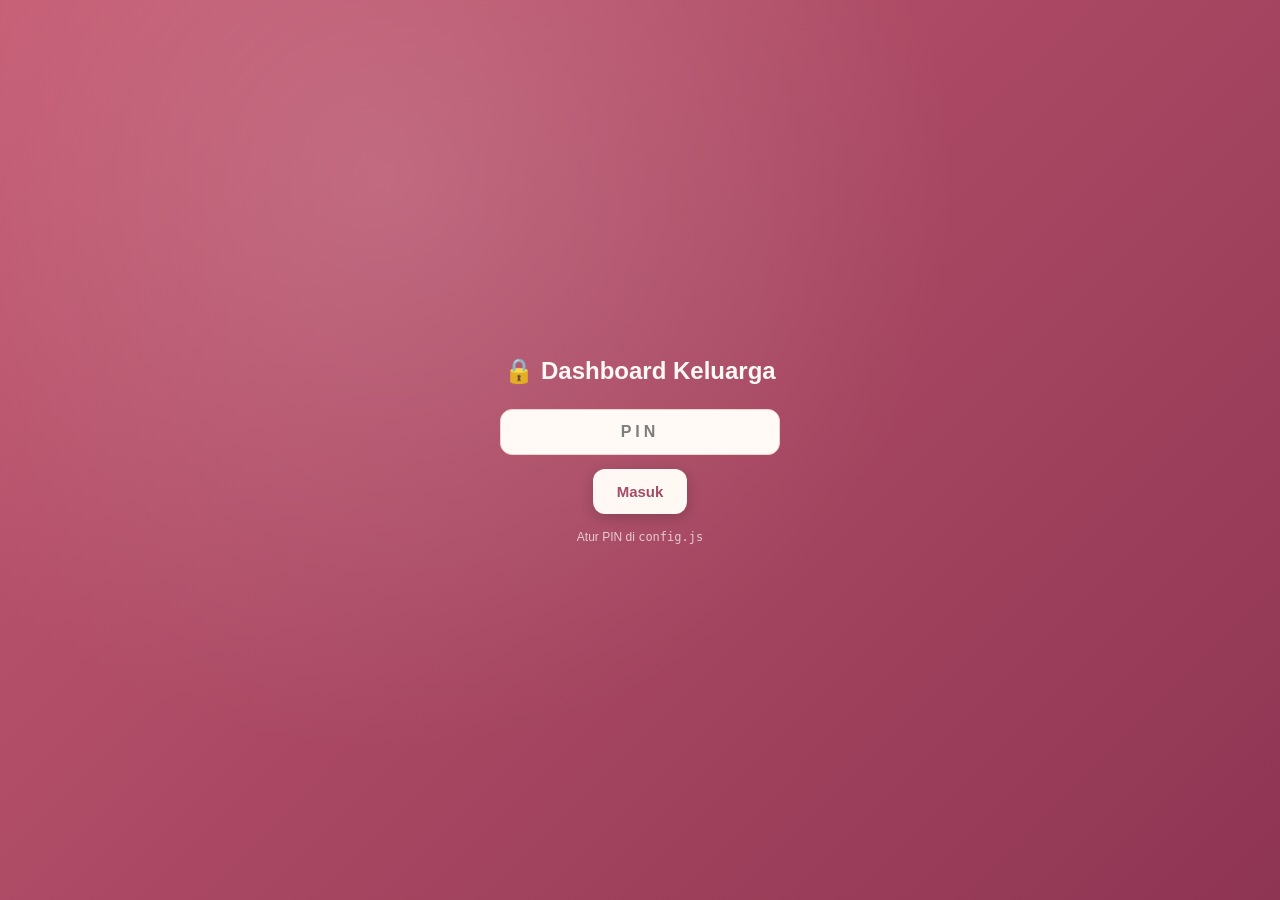
==== commit 25514f7d: "Update admin.html" ====
--- a/admin.html
+++ b/admin.html
@@ -5,776 +5,349 @@
 <meta name="viewport" content="width=device-width, initial-scale=1.0, maximum-scale=1.0">
 <meta name="theme-color" content="#a04361">
 <meta name="theme-color" content="#1c1418" media="(prefers-color-scheme: dark)">
-<title>Dashboard Keuangan</title>
+<title>Dashboard Keuangan Keluarga</title>
+<link rel="manifest" href="manifest.json">
 <link rel="icon" type="image/svg+xml" href="icon.svg">
 <link rel="apple-touch-icon" href="icon-192.svg">
 <link rel="stylesheet" href="styles.css">
 </head>
 <body>
 
-<!-- Lock screen -->
 <div id="lock-screen">
-  <h2>🔒 Dashboard</h2>
+  <h2>🔒 Dashboard Keluarga</h2>
   <input type="password" id="pwd" placeholder="PIN" autocomplete="off">
   <button onclick="checkPwd()">Masuk</button>
   <div class="hint">Atur PIN di <code>config.js</code></div>
 </div>
 
-<div id="app" style="display: none;">
-
-<div class="app-header">
-  <div class="app-logo">
-    <svg width="22" height="22" viewBox="0 0 24 24" fill="none" stroke="currentColor" stroke-width="2" stroke-linecap="round" stroke-linejoin="round"><path d="M3 3v18h18"/><path d="M7 14l4-4 4 4 5-5"/></svg>
-  </div>
-  <div>
-    <h1>Dashboard keuangan</h1>
-    <p class="subtitle" style="margin: 0;">Semua pengeluaran keluarga</p>
+<div id="app" style="display:none;">
+  <div class="app-header family-header">
+    <div class="app-logo app-logo-glow">❤</div>
+    <div>
+      <h1>Dashboard keuangan</h1>
+      <p class="subtitle" style="margin:0;" id="family-name">Semua pengeluaran keluarga</p>
+    </div>
+    <div id="header-family-strip"></div>
+  </div>
+
+  <div id="target-wrap" class="card no-pad"></div>
+  <button class="btn-secondary wide-action" onclick="openTargetModal()">🎯 Atur target keluarga</button>
+
+  <div class="card card-elevated">
+    <div class="summary-label" id="period-label">Total bulan ini</div>
+    <div class="summary-amount" id="total">Rp 0</div>
+    <div class="progress-bar"><div class="progress-fill" id="progress"></div></div>
+    <div class="summary-meta" id="meta">-</div>
+    <div class="split-row">
+      <div class="split-box"><div class="split-label">🧳 Rantau (kamu)</div><div class="split-value" id="sum-rantau">Rp 0</div></div>
+      <div class="split-box"><div class="split-label">🏠 Rumah</div><div class="split-value" id="sum-rumah">Rp 0</div></div>
+    </div>
+  </div>
+
+  <div class="card">
+    <div class="section-title" style="display:flex;justify-content:space-between;align-items:center;gap:10px;">
+      <span>🏦 Dompet keluarga bulan ini</span>
+      <button class="btn-secondary micro" onclick="openIncomeModal()">+ Masuk</button>
+    </div>
+    <div class="wallet-grid">
+      <div><span>Uang masuk</span><b id="wallet-in">Rp 0</b></div>
+      <div><span>Pengeluaran</span><b id="wallet-out">Rp 0</b></div>
+      <div class="wallet-wide"><span>Sisa tercatat</span><b id="wallet-left">Rp 0</b></div>
+    </div>
+    <div id="income-list" class="income-mini-list"></div>
+  </div>
+
+  <div class="card">
+    <div class="section-title" style="display:flex;justify-content:space-between;align-items:center;gap:10px;">
+      <span>💌 Pesan suami-istri</span>
+      <button class="btn-secondary micro" onclick="sendQuickLove()">Kirim ❤</button>
+    </div>
+    <textarea id="quick-message" rows="2" placeholder="Tulis pesan untuk istri…"></textarea>
+    <div id="messages-list"><div class="loading">Memuat pesan</div></div>
+  </div>
+
+  <div class="card">
+    <div class="section-title">🤖 Insight bulan ini</div>
+    <div id="insight-list"><div class="loading">Memuat insight</div></div>
+  </div>
+
+  <div class="card">
+    <div class="section-title" style="display:flex;justify-content:space-between;align-items:center;gap:10px;">
+      <span>📅 Jatuh tempo rutin</span>
+      <button class="btn-secondary micro" onclick="openBillModal()">+ Tambah</button>
+    </div>
+    <div id="bills-list"></div>
+  </div>
+
+  <div class="card">
+    <div class="section-title">7 hari terakhir</div>
+    <div class="chart-container" id="chart"></div>
+  </div>
+
+  <div class="card" id="templates-card" style="display:none;">
+    <div class="section-title" style="display:flex;justify-content:space-between;align-items:center;gap:10px;">
+      <span>Pengeluaran rutin</span>
+      <button class="btn-secondary micro" onclick="openTemplateModal()">+ Tambah</button>
+    </div>
+    <div id="templates-list"></div>
+  </div>
+
+  <div class="card">
+    <div class="section-title">✍ Catat pengeluaran</div>
+    <label>Nominal</label><input type="text" id="amount" inputmode="numeric" placeholder="contoh: 15.000">
+    <div class="quick-row"><button class="quick-btn" data-quick="1000">+ 1rb</button><button class="quick-btn" data-quick="5000">+ 5rb</button><button class="quick-btn" data-quick="10000">+ 10rb</button><button class="quick-btn" data-quick="50000">+ 50rb</button></div>
+    <label>Untuk apa?</label><input type="text" id="note" placeholder="contoh: kopi pagi">
+    <label>Lokasi</label><div class="opt-grid"><button class="opt-btn" data-loc="rantau">🧳 Rantau</button><button class="opt-btn" data-loc="rumah">🏠 Rumah</button></div>
+    <label>Kategori</label><div class="opt-grid" id="cats"></div>
+    <button class="save-btn" id="save">Simpan</button>
+    <div class="msg" id="msg"></div>
+  </div>
+
+  <div id="reminder-box" class="card"></div>
+
+  <div class="card">
+    <div class="section-title">Rekap & filter</div>
+    <div class="filter-row three"><button class="filter-btn active" data-scope="all">Semua</button><button class="filter-btn" data-scope="rantau">Rantau</button><button class="filter-btn" data-scope="rumah">Rumah</button></div>
+    <div class="filter-row two"><button class="filter-btn active" data-period="month">Bulan ini</button><button class="filter-btn" data-period="week">7 hari</button></div>
+    <div class="filter-row two"><button class="filter-btn active" data-view="list">Timeline</button><button class="filter-btn" data-view="cat">Per kategori</button></div>
+    <div id="content"><div class="loading">Memuat</div></div>
+  </div>
+
+  <div class="card">
+    <div class="section-title" style="display:flex;justify-content:space-between;align-items:center;gap:10px;">
+      <span>Budget per kategori</span>
+      <button class="btn-secondary micro" onclick="openBudgetModal()">Atur</button>
+    </div>
+    <div id="budget-list"></div>
+  </div>
+
+  <div class="card">
+    <div class="section-title">🛠 Alat</div>
+    <div style="display:grid;gap:8px;">
+      <button class="btn-secondary" onclick="exportCSV()">📥 Download CSV</button>
+      <button class="btn-secondary" onclick="copyAnalysis()">📋 Copy ringkasan bulanan</button>
+      <button class="btn-secondary" onclick="openFamilyModal()">🧡 Atur mode keluarga & foto</button>
+      <button class="btn-secondary" onclick="logout()" style="color:var(--danger);">🔒 Kunci dashboard</button>
+    </div>
   </div>
 </div>
 
-<!-- Summary -->
-<div class="card card-elevated">
-  <div class="summary-label" id="period-label">Total bulan ini</div>
-  <div class="summary-amount" id="total">Rp 0</div>
-  <div class="progress-bar"><div class="progress-fill" id="progress"></div></div>
-  <div class="summary-meta" id="meta">-</div>
-  <div class="split-row">
-    <div class="split-box">
-      <div class="split-label">🧳 Rantau (kamu)</div>
-      <div class="split-value" id="sum-rantau">Rp 0</div>
-    </div>
-    <div class="split-box">
-      <div class="split-label">🏠 Rumah</div>
-      <div class="split-value" id="sum-rumah">Rp 0</div>
-    </div>
-  </div>
-</div>
-
-<!-- Chart 7 hari -->
-<div class="card">
-  <div class="section-title">7 hari terakhir</div>
-  <div class="chart-container" id="chart"></div>
-</div>
-
-<!-- Templates -->
-<div class="card" id="templates-card" style="display: none;">
-  <div class="section-title" style="display:flex;justify-content:space-between;align-items:center;">
-    <span>Pengeluaran rutin</span>
-    <button class="btn-secondary" style="padding: 6px 12px; font-size: 12px;" onclick="openTemplateModal()">+ Tambah</button>
-  </div>
-  <div id="templates-list"></div>
-</div>
-
-<!-- Form input -->
-<div class="card">
-  <div class="section-title">✍ Catat pengeluaran</div>
-
-  <label>Nominal</label>
-  <input type="text" id="amount" inputmode="numeric" placeholder="contoh: 15.000">
-  <div class="quick-row">
-    <button class="quick-btn" data-quick="1000">+ 1rb</button>
-    <button class="quick-btn" data-quick="5000">+ 5rb</button>
-    <button class="quick-btn" data-quick="10000">+ 10rb</button>
-    <button class="quick-btn" data-quick="50000">+ 50rb</button>
-  </div>
-
-  <label>Untuk apa?</label>
-  <input type="text" id="note" placeholder="contoh: kopi pagi">
-
-  <label>Lokasi</label>
-  <div class="opt-grid">
-    <button class="opt-btn" data-loc="rantau">🧳 Rantau</button>
-    <button class="opt-btn" data-loc="rumah">🏠 Rumah</button>
-  </div>
-
-  <label>Kategori</label>
-  <div class="opt-grid" id="cats"></div>
-
-  <button class="save-btn" id="save">Simpan</button>
-  <div class="msg" id="msg"></div>
-</div>
-
-<!-- Rekap -->
-<div class="card">
-  <div class="section-title">Rekap & filter</div>
-  <div class="filter-row three">
-    <button class="filter-btn active" data-scope="all">Semua</button>
-    <button class="filter-btn" data-scope="rantau">Rantau</button>
-    <button class="filter-btn" data-scope="rumah">Rumah</button>
-  </div>
-  <div class="filter-row two">
-    <button class="filter-btn active" data-period="month">Bulan ini</button>
-    <button class="filter-btn" data-period="week">7 hari</button>
-  </div>
-  <div class="filter-row two">
-    <button class="filter-btn active" data-view="list">Daftar</button>
-    <button class="filter-btn" data-view="cat">Per kategori</button>
-  </div>
-  <div id="content"><div class="loading">Memuat</div></div>
-</div>
-
-<!-- Budget per kategori -->
-<div class="card">
-  <div class="section-title" style="display:flex;justify-content:space-between;align-items:center;">
-    <span>Budget per kategori (bulanan)</span>
-    <button class="btn-secondary" style="padding: 6px 12px; font-size: 12px;" onclick="openBudgetModal()">Atur</button>
-  </div>
-  <div id="budget-list"></div>
-</div>
-
-<!-- Tools -->
-<div class="card">
-  <div class="section-title">🛠 Alat</div>
-  <div style="display: grid; gap: 8px;">
-    <button class="btn-secondary" onclick="exportCSV()">📥 Download CSV (semua data)</button>
-    <button class="btn-secondary" onclick="askAnalysis()">🤖 Tanya Claude untuk analisis</button>
-    <button class="btn-secondary" onclick="logout()" style="color: var(--danger);">🔒 Kunci dashboard</button>
-  </div>
-</div>
-
-</div>
-
-<!-- Modal Edit -->
-<div class="modal-overlay" id="edit-modal">
-  <div class="modal">
-    <div class="modal-header">
-      <h2>Edit pengeluaran</h2>
-      <button class="modal-close" onclick="closeModal('edit-modal')" aria-label="Tutup">
-        <svg width="18" height="18" viewBox="0 0 24 24" fill="none" stroke="currentColor" stroke-width="2" stroke-linecap="round" stroke-linejoin="round"><line x1="18" y1="6" x2="6" y2="18"/><line x1="6" y1="18" x2="18" y2="6"/></svg>
-      </button>
-    </div>
-    <label>Nominal</label>
-    <input type="text" id="edit-amount" inputmode="numeric">
-    <label>Untuk apa?</label>
-    <input type="text" id="edit-note">
-    <label>Lokasi</label>
-    <div class="opt-grid">
-      <button class="opt-btn" data-edit-loc="rantau">🧳 Rantau</button>
-      <button class="opt-btn" data-edit-loc="rumah">🏠 Rumah</button>
-    </div>
-    <label>Kategori</label>
-    <div class="opt-grid" id="edit-cats"></div>
-    <button class="save-btn" onclick="saveEdit()">Simpan perubahan</button>
-    <div class="msg" id="edit-msg"></div>
-  </div>
-</div>
-
-<!-- Modal Budget -->
-<div class="modal-overlay" id="budget-modal">
-  <div class="modal">
-    <div class="modal-header">
-      <h2>Atur budget per kategori</h2>
-      <button class="modal-close" onclick="closeModal('budget-modal')" aria-label="Tutup">
-        <svg width="18" height="18" viewBox="0 0 24 24" fill="none" stroke="currentColor" stroke-width="2" stroke-linecap="round" stroke-linejoin="round"><line x1="18" y1="6" x2="6" y2="18"/><line x1="6" y1="18" x2="18" y2="6"/></svg>
-      </button>
-    </div>
-    <p style="font-size: 12px; color: var(--text-muted); margin-top: 0;">
-      Set 0 untuk hapus budget kategori. Auto-save saat tap di luar field.
-    </p>
-    <div id="budget-edit-list"></div>
-  </div>
-</div>
-
-<!-- Modal Add Template -->
-<div class="modal-overlay" id="tpl-modal">
-  <div class="modal">
-    <div class="modal-header">
-      <h2>Pengeluaran rutin baru</h2>
-      <button class="modal-close" onclick="closeModal('tpl-modal')" aria-label="Tutup">
-        <svg width="18" height="18" viewBox="0 0 24 24" fill="none" stroke="currentColor" stroke-width="2" stroke-linecap="round" stroke-linejoin="round"><line x1="18" y1="6" x2="6" y2="18"/><line x1="6" y1="18" x2="18" y2="6"/></svg>
-      </button>
-    </div>
-    <p style="font-size: 12px; color: var(--text-muted); margin-top: 0;">
-      Misal: "Kuota mingguan", "Kirim ke rumah", "Bayar listrik"
-    </p>
-    <label>Nama template</label>
-    <input type="text" id="tpl-label" placeholder="contoh: Kirim ke rumah">
-    <label>Nominal</label>
-    <input type="text" id="tpl-amount" inputmode="numeric">
-    <label>Lokasi</label>
-    <div class="opt-grid">
-      <button class="opt-btn" data-tpl-loc="rantau">🧳 Rantau</button>
-      <button class="opt-btn" data-tpl-loc="rumah">🏠 Rumah</button>
-    </div>
-    <label>Kategori</label>
-    <div class="opt-grid" id="tpl-cats"></div>
-    <button class="save-btn" onclick="saveTemplate()">Simpan template</button>
-    <div class="msg" id="tpl-msg"></div>
-  </div>
-</div>
+<div class="modal-overlay" id="edit-modal"><div class="modal">
+  <div class="modal-header"><h2>Edit pengeluaran</h2><button class="modal-close" onclick="closeModal('edit-modal')">×</button></div>
+  <label>Nominal</label><input type="text" id="edit-amount" inputmode="numeric">
+  <label>Untuk apa?</label><input type="text" id="edit-note">
+  <label>Lokasi</label><div class="opt-grid"><button class="opt-btn" data-edit-loc="rantau">🧳 Rantau</button><button class="opt-btn" data-edit-loc="rumah">🏠 Rumah</button></div>
+  <label>Kategori</label><div class="opt-grid" id="edit-cats"></div>
+  <button class="save-btn" onclick="saveEdit()">Simpan perubahan</button><div class="msg" id="edit-msg"></div>
+</div></div>
+
+<div class="modal-overlay" id="budget-modal"><div class="modal">
+  <div class="modal-header"><h2>Atur budget kategori</h2><button class="modal-close" onclick="closeModal('budget-modal')">×</button></div>
+  <p class="tiny-muted">Set 0 untuk hapus budget kategori. Auto-save saat keluar dari field.</p>
+  <div id="budget-edit-list"></div>
+</div></div>
+
+<div class="modal-overlay" id="tpl-modal"><div class="modal">
+  <div class="modal-header"><h2>Pengeluaran rutin baru</h2><button class="modal-close" onclick="closeModal('tpl-modal')">×</button></div>
+  <label>Nama template</label><input type="text" id="tpl-label" placeholder="contoh: Bayar listrik">
+  <label>Nominal</label><input type="text" id="tpl-amount" inputmode="numeric">
+  <label>Lokasi</label><div class="opt-grid"><button class="opt-btn" data-tpl-loc="rantau">🧳 Rantau</button><button class="opt-btn" data-tpl-loc="rumah">🏠 Rumah</button></div>
+  <label>Kategori</label><div class="opt-grid" id="tpl-cats"></div>
+  <button class="save-btn" onclick="saveTemplate()">Simpan template</button><div class="msg" id="tpl-msg"></div>
+</div></div>
+
+<div class="modal-overlay" id="income-modal"><div class="modal">
+  <div class="modal-header"><h2>Catat uang masuk</h2><button class="modal-close" onclick="closeModal('income-modal')">×</button></div>
+  <label>Nominal</label><input type="text" id="income-amount" inputmode="numeric" placeholder="contoh: 3.500.000">
+  <label>Sumber</label><input type="text" id="income-source" placeholder="contoh: Gaji / Uang rumah">
+  <label>Untuk</label><div class="opt-grid"><button class="opt-btn" data-income-loc="rumah">🏠 Rumah</button><button class="opt-btn" data-income-loc="rantau">🧳 Rantau</button></div>
+  <label>Catatan</label><input type="text" id="income-note" placeholder="opsional">
+  <button class="save-btn" onclick="saveIncome()">Simpan uang masuk</button><div class="msg" id="income-msg"></div>
+</div></div>
+
+<div class="modal-overlay" id="target-modal"><div class="modal">
+  <div class="modal-header"><h2>Atur target keluarga</h2><button class="modal-close" onclick="closeModal('target-modal')">×</button></div>
+  <label>Nama target</label><input type="text" id="target-label" placeholder="contoh: Tabungan rumah">
+  <label>Target per bulan</label><input type="text" id="target-amount" inputmode="numeric">
+  <label>Catatan</label><input type="text" id="target-note" placeholder="contoh: Untuk masa depan kita">
+  <button class="save-btn" onclick="saveTarget()">Simpan target</button><div class="msg" id="target-msg"></div>
+</div></div>
+
+<div class="modal-overlay" id="bill-modal"><div class="modal">
+  <div class="modal-header"><h2>Jatuh tempo baru</h2><button class="modal-close" onclick="closeModal('bill-modal')">×</button></div>
+  <label>Nama</label><input type="text" id="bill-label" placeholder="contoh: Listrik">
+  <label>Nominal perkiraan</label><input type="text" id="bill-amount" inputmode="numeric">
+  <label>Tanggal setiap bulan</label><input type="text" id="bill-day" inputmode="numeric" placeholder="contoh: 5">
+  <label>Lokasi</label><div class="opt-grid"><button class="opt-btn" data-bill-loc="rumah">🏠 Rumah</button><button class="opt-btn" data-bill-loc="rantau">🧳 Rantau</button></div>
+  <label>Kategori</label><div class="opt-grid" id="bill-cats"></div>
+  <label>Catatan</label><input type="text" id="bill-note" placeholder="opsional">
+  <button class="save-btn" onclick="saveBill()">Simpan jatuh tempo</button><div class="msg" id="bill-msg"></div>
+</div></div>
+
+
+<div class="modal-overlay" id="family-modal"><div class="modal">
+  <div class="modal-header"><h2>Mode keluarga & foto</h2><button class="modal-close" onclick="closeModal('family-modal')">×</button></div>
+  <p class="tiny-muted">Upload foto langsung dari HP. Foto otomatis dicrop kotak, dikompres, lalu disimpan ke Google Sheet supaya tampil di HP kamu dan istri.</p>
+  <div class="family-photo-grid">
+    <div class="family-photo-card">
+      <div id="photo-preview-suami" class="photo-preview-wrap"></div>
+      <label>Foto suami</label>
+      <input type="file" id="photo-input-suami" accept="image/*" onchange="uploadFamilyPhoto('suami', this)">
+      <button class="btn-secondary micro" onclick="removeFamilyPhoto('suami')">Hapus foto</button>
+    </div>
+    <div class="family-photo-card">
+      <div id="photo-preview-istri" class="photo-preview-wrap"></div>
+      <label>Foto istri</label>
+      <input type="file" id="photo-input-istri" accept="image/*" onchange="uploadFamilyPhoto('istri', this)">
+      <button class="btn-secondary micro" onclick="removeFamilyPhoto('istri')">Hapus foto</button>
+    </div>
+  </div>
+  <div class="msg" id="family-msg"></div>
+</div></div>
 
 <script src="config.js"></script>
 <script src="shared.js"></script>
 <script>
-let selectedCat = null;
-let selectedLoc = null;
-let editSelectedCat = null;
-let editSelectedLoc = null;
-let editingId = null;
-let tplSelectedCat = null;
-let tplSelectedLoc = null;
-let currentPeriod = 'month';
-let currentScope = 'all';
-let currentView = 'list';
-let cachedData = [];
-let allDataCache = [];
-let templates = [];
-let budgets = {};
+let selectedCat = null, selectedLoc = null;
+let editSelectedCat = null, editSelectedLoc = null, editingId = null;
+let tplSelectedCat = null, tplSelectedLoc = null;
+let incomeLoc = null, billSelectedCat = null, billLoc = null;
+let currentPeriod = 'month', currentScope = 'all', currentView = 'list';
+let cachedData = [], allDataCache = [], monthAll = [], templates = [], budgets = {}, incomes = [], targetData = null, bills = [];
 let isSaving = false;
 
-// ===== Lock screen =====
 function checkPwd() {
   const v = document.getElementById('pwd').value;
-  if (v === ADMIN_PIN) {
-    sessionStorage.setItem('unlocked', '1');
-    showApp();
-  } else {
-    toast('PIN salah', 'err');
-    if (navigator.vibrate) navigator.vibrate([50, 50, 50]);
-  }
-}
-function showApp() {
-  document.getElementById('lock-screen').style.display = 'none';
-  document.getElementById('app').style.display = 'block';
-  init();
-}
-function logout() {
-  sessionStorage.removeItem('unlocked');
-  location.reload();
-}
+  if (v === ADMIN_PIN) { sessionStorage.setItem('unlocked','1'); showApp(); }
+  else { toast('PIN salah','err'); if (navigator.vibrate) navigator.vibrate([50,50,50]); }
+}
+function showApp() { document.getElementById('lock-screen').style.display='none'; document.getElementById('app').style.display='block'; init(); }
+function logout() { sessionStorage.removeItem('unlocked'); location.reload(); }
 if (sessionStorage.getItem('unlocked') === '1') showApp();
-document.getElementById('pwd').addEventListener('keypress', e => {
-  if (e.key === 'Enter') checkPwd();
-});
-
-// ===== Init main app =====
-function init() {
-  buildCatButtons(document.getElementById('cats'), id => { selectedCat = id; });
-  buildCatButtons(document.getElementById('edit-cats'), id => { editSelectedCat = id; });
-  buildCatButtons(document.getElementById('tpl-cats'), id => { tplSelectedCat = id; });
-
-  // Location buttons
-  document.querySelectorAll('[data-loc]').forEach(btn => {
-    btn.onclick = () => {
-      selectedLoc = btn.dataset.loc;
-      document.querySelectorAll('[data-loc]').forEach(b => b.classList.remove('selected'));
-      btn.classList.add('selected');
-      if (navigator.vibrate) navigator.vibrate(10);
-    };
-  });
-  document.querySelectorAll('[data-edit-loc]').forEach(btn => {
-    btn.onclick = () => {
-      editSelectedLoc = btn.dataset.editLoc;
-      document.querySelectorAll('[data-edit-loc]').forEach(b => b.classList.remove('selected'));
-      btn.classList.add('selected');
-    };
-  });
-  document.querySelectorAll('[data-tpl-loc]').forEach(btn => {
-    btn.onclick = () => {
-      tplSelectedLoc = btn.dataset.tplLoc;
-      document.querySelectorAll('[data-tpl-loc]').forEach(b => b.classList.remove('selected'));
-      btn.classList.add('selected');
-    };
-  });
-
-  // Number inputs
-  initNumberInput(document.getElementById('amount'));
+document.getElementById('pwd').addEventListener('keypress', e => { if (e.key === 'Enter') checkPwd(); });
+
+async function init() {
+  await loadFamilySettings();
+  document.getElementById('family-name').textContent = typeof NAMA_KELUARGA !== 'undefined' ? NAMA_KELUARGA : 'Semua pengeluaran keluarga';
+  document.getElementById('header-family-strip').innerHTML = familyStripHtml();
+  buildCatButtons(document.getElementById('cats'), id => selectedCat = id);
+  buildCatButtons(document.getElementById('edit-cats'), id => editSelectedCat = id);
+  buildCatButtons(document.getElementById('tpl-cats'), id => tplSelectedCat = id);
+  buildCatButtons(document.getElementById('bill-cats'), id => billSelectedCat = id);
+  ['amount','edit-amount','tpl-amount','income-amount','target-amount','bill-amount'].forEach(id => initNumberInput(document.getElementById(id)));
   attachQuickButtons(document.querySelector('.quick-row'), document.getElementById('amount'));
-  initNumberInput(document.getElementById('edit-amount'));
-  initNumberInput(document.getElementById('tpl-amount'));
-
-  // Filters
-  document.querySelectorAll('[data-period]').forEach(btn => {
-    btn.onclick = () => {
-      currentPeriod = btn.dataset.period;
-      document.querySelectorAll('[data-period]').forEach(b => b.classList.remove('active'));
-      btn.classList.add('active');
-      document.getElementById('period-label').textContent =
-        currentPeriod === 'month' ? 'Total bulan ini' : 'Total 7 hari terakhir';
-      loadData();
-    };
-  });
-  document.querySelectorAll('[data-scope]').forEach(btn => {
-    btn.onclick = () => {
-      currentScope = btn.dataset.scope;
-      document.querySelectorAll('[data-scope]').forEach(b => b.classList.remove('active'));
-      btn.classList.add('active');
-      loadData();
-    };
-  });
-  document.querySelectorAll('[data-view]').forEach(btn => {
-    btn.onclick = () => {
-      currentView = btn.dataset.view;
-      document.querySelectorAll('[data-view]').forEach(b => b.classList.remove('active'));
-      btn.classList.add('active');
-      renderContent();
-    };
-  });
-
+  bindOpt('[data-loc]', 'loc', v => selectedLoc = v);
+  bindOpt('[data-edit-loc]', 'editLoc', v => editSelectedLoc = v);
+  bindOpt('[data-tpl-loc]', 'tplLoc', v => tplSelectedLoc = v);
+  bindOpt('[data-income-loc]', 'incomeLoc', v => incomeLoc = v);
+  bindOpt('[data-bill-loc]', 'billLoc', v => billLoc = v);
   document.getElementById('save').onclick = saveExpense;
-
-  // Tutup modal kalau tap di overlay
-  ['edit-modal', 'budget-modal', 'tpl-modal'].forEach(id => {
-    document.getElementById(id).addEventListener('click', e => {
-      if (e.target.id === id) closeModal(id);
-    });
-  });
-
-  if (typeof API_URL === 'undefined' || !API_URL || API_URL.includes('PASTE_URL')) {
-    document.getElementById('content').innerHTML =
-      '<div class="empty">⚠ API URL belum diset. Edit <code>config.js</code> dulu.</div>';
-  } else {
-    loadData();
-    loadBudgets();
-    loadTemplates();
-  }
-}
-
-// ===== Save =====
-async function saveExpense() {
-  if (isSaving) return;
-  const amount = parseNum(document.getElementById('amount').value);
-  const note = document.getElementById('note').value.trim();
-  const msg = document.getElementById('msg');
-  const btn = document.getElementById('save');
-
-  if (!amount) { msg.className = 'msg err'; msg.textContent = 'Nominal kosong'; return; }
-  if (!selectedLoc) { msg.className = 'msg err'; msg.textContent = 'Pilih lokasi'; return; }
-  if (!selectedCat) { msg.className = 'msg err'; msg.textContent = 'Pilih kategori'; return; }
-
-  isSaving = true;
-  btn.disabled = true; btn.textContent = 'Menyimpan…';
-
-  try {
-    const data = await apiPost({
-      action: 'add',
-      amount: amount,
-      note: note || getCategoryMeta(selectedCat).label,
-      category: selectedCat,
-      location: selectedLoc,
-      who: NAMA_SUAMI,
-      message: ''
-    });
-    if (data.ok) {
-      toast('✓ Tersimpan');
-      document.getElementById('amount').value = '';
-      document.getElementById('note').value = '';
-      selectedCat = null; selectedLoc = null;
-      // Fix bug: reset SEMUA opt-btn yang relevan (cats + lokasi)
-      document.querySelectorAll('#cats .opt-btn').forEach(x => x.classList.remove('selected'));
-      document.querySelectorAll('[data-loc]').forEach(x => x.classList.remove('selected'));
-      msg.textContent = '';
-      loadData();
-    } else {
-      msg.className = 'msg err'; msg.textContent = 'Gagal: ' + (data.error || '');
-    }
-  } catch (e) {
-    msg.className = 'msg err'; msg.textContent = 'Tidak ada koneksi';
-  }
-  isSaving = false;
-  btn.disabled = false; btn.textContent = 'Simpan';
-}
-
-// ===== Load all data =====
+  bindFilters(); installReminderUI('suami');
+  ['edit-modal','budget-modal','tpl-modal','income-modal','target-modal','bill-modal','family-modal'].forEach(id => document.getElementById(id).addEventListener('click', e => { if(e.target.id===id) closeModal(id); }));
+  if (typeof API_URL === 'undefined' || !API_URL || API_URL.includes('PASTE_URL')) document.getElementById('content').innerHTML = '<div class="empty">⚠ API URL belum diset. Edit <code>config.js</code> dulu.</div>';
+  else loadAll();
+}
+function bindOpt(selector, key, cb) { document.querySelectorAll(selector).forEach(btn => btn.onclick = () => { cb(btn.dataset[key]); document.querySelectorAll(selector).forEach(b => b.classList.remove('selected')); btn.classList.add('selected'); if(navigator.vibrate) navigator.vibrate(10); }); }
+function bindFilters() {
+  document.querySelectorAll('[data-period]').forEach(btn => btn.onclick = () => { currentPeriod = btn.dataset.period; document.querySelectorAll('[data-period]').forEach(b=>b.classList.remove('active')); btn.classList.add('active'); document.getElementById('period-label').textContent = currentPeriod==='month'?'Total bulan ini':'Total 7 hari terakhir'; loadData(); });
+  document.querySelectorAll('[data-scope]').forEach(btn => btn.onclick = () => { currentScope = btn.dataset.scope; document.querySelectorAll('[data-scope]').forEach(b=>b.classList.remove('active')); btn.classList.add('active'); loadData(); });
+  document.querySelectorAll('[data-view]').forEach(btn => btn.onclick = () => { currentView = btn.dataset.view; document.querySelectorAll('[data-view]').forEach(b=>b.classList.remove('active')); btn.classList.add('active'); renderContent(); });
+}
+async function loadAll() { await Promise.all([loadData(), loadTemplates(), loadBudgets(), loadMessages(), loadTarget(), loadBills()]); }
 async function loadData() {
   document.getElementById('content').innerHTML = '<div class="loading">Memuat</div>';
+  const [filteredRes, allRes, monthRes, incRes, chartRes] = await Promise.all([
+    safeGet({ type:'expenses', scope:currentScope, period:currentPeriod }), safeGet({ type:'expenses', scope:'all', period:currentPeriod }), safeGet({ type:'expenses', scope:'all', period:'month' }), safeGet({ type:'incomes', scope:'all', period:'month' }), safeGet({ type:'summary', scope:'all', period:'week' })
+  ]);
+  cachedData = filteredRes.data || []; allDataCache = allRes.data || []; monthAll = monthRes.data || []; incomes = incRes.data || [];
+  renderSummary(); renderWallet(); renderContent(); renderBudgetList(); renderInsights(); renderTarget();
+  renderMiniChart(document.getElementById('chart'), chartRes.daily || [], 'total');
+}
+async function loadTemplates(){ const res=await safeGet({type:'templates'}); templates=res.data||[]; renderTemplates(); }
+async function loadBudgets(){ const res=await safeGet({type:'budgets'}); budgets=Object.assign({}, typeof BUDGET_DEFAULTS !== 'undefined' ? BUDGET_DEFAULTS : {}, res.data || {}); renderBudgetList(); }
+async function loadMessages(){ const res=await safeGet({type:'messages', limit:12}); renderMessages(res.data||[]); }
+async function loadTarget(){ const res=await safeGet({type:'target', key:'family_monthly'}); targetData=res.data||null; renderTarget(); }
+async function loadBills(){ const res=await safeGet({type:'bills'}); bills=res.data||[]; document.getElementById('bills-list').innerHTML=renderBillsList(bills,false); }
+function renderSummary(){ const total=sumAmount(allDataCache), rantau=sumAmount(allDataCache.filter(e=>e.location==='rantau')), rumah=sumAmount(allDataCache.filter(e=>e.location==='rumah')); const limit=currentPeriod==='month'?(typeof BUDGET_TOTAL!=='undefined'?BUDGET_TOTAL:0):Math.max(1,(typeof BUDGET_TOTAL!=='undefined'?BUDGET_TOTAL:0)/4); const p=pct(total,limit); document.getElementById('total').textContent=fmtRp(total); document.getElementById('sum-rantau').textContent=fmtRp(rantau); document.getElementById('sum-rumah').textContent=fmtRp(rumah); document.getElementById('progress').style.width=clamp(p,0,100)+'%'; document.getElementById('progress').className='progress-fill '+progressClass(p); document.getElementById('meta').textContent=limit?Math.round(p)+'% dari budget '+fmtRp(limit):allDataCache.length+' transaksi'; }
+function renderWallet(){ const masuk=sumAmount(incomes), keluar=sumAmount(monthAll), sisa=masuk-keluar; document.getElementById('wallet-in').textContent=fmtRp(masuk); document.getElementById('wallet-out').textContent=fmtRp(keluar); document.getElementById('wallet-left').textContent=fmtRp(sisa); document.getElementById('income-list').innerHTML = incomes.length ? incomes.slice(0,4).map(i=>'<div class="income-mini"><span>'+escapeHtml(i.source)+' · '+locationLabel(i.location)+'</span><b>'+fmtRp(i.amount)+'</b><button onclick="deleteIncomeById(\''+i.id+'\')">×</button></div>').join('') : '<div class="tiny-muted">Belum ada uang masuk dicatat bulan ini.</div>'; }
+function renderTarget(){ document.getElementById('target-wrap').innerHTML=renderFamilyTarget(targetData,monthAll,incomes); }
+function renderMessages(rows){ const list=document.getElementById('messages-list'); if(!rows.length){list.innerHTML='<div class="empty">Belum ada pesan</div>'; return;} list.innerHTML=rows.map(m=>'<div class="love-note"><div><b>'+escapeHtml(shortName(m.from)||'Keluarga')+'</b><span>'+fmtDate(m.timestamp)+' · '+fmtTime(m.timestamp)+' → '+escapeHtml(m.to||'')+'</span></div><p>'+escapeHtml(m.message)+'</p></div>').join(''); }
+function renderInsights(){ const lines=insightFrom(monthAll,incomes); document.getElementById('insight-list').innerHTML='<ul class="insight-list">'+lines.map(l=>'<li>'+escapeHtml(l)+'</li>').join('')+'</ul>'; }
+function renderContent(){ document.getElementById('content').innerHTML=currentView==='cat'?renderCategorySummary(cachedData):renderTimeline(cachedData,{editable:true}); }
+function renderTemplates(){ const card=document.getElementById('templates-card'), list=document.getElementById('templates-list'); card.style.display='block'; if(!templates.length){list.innerHTML='<div class="empty">Belum ada template. Klik Tambah.</div>'; return;} list.innerHTML='<div class="template-chips">'+templates.map((t,i)=>{const cat=getCategoryMeta(t.category); return '<button class="template-chip" onclick="useTemplate('+i+')">'+iconHtml(cat.icon,14)+'<span>'+escapeHtml(t.label)+'</span><b>'+fmtRp(t.amount)+'</b></button><button class="chip-delete" onclick="deleteTemplateById(\''+t.id+'\')">×</button>';}).join('')+'</div>'; }
+function renderBudgetList(){ const list=document.getElementById('budget-list'); if(!list) return; const byCat={}; monthAll.forEach(e=>byCat[e.category]=(byCat[e.category]||0)+(Number(e.amount)||0)); list.innerHTML=CATEGORIES.map(c=>{const limit=Number(budgets[c.id])||0, used=byCat[c.id]||0, p=pct(used,limit); return '<div class="budget-row"><div class="budget-top"><span>'+iconHtml(c.icon,16)+' '+escapeHtml(c.label)+'</span><b>'+fmtRp(used)+' / '+fmtRp(limit)+'</b></div>'+progressHtml(used,limit,limit?Math.round(p)+'%':'Belum ada budget')+'</div>';}).join(''); const edit=document.getElementById('budget-edit-list'); if(edit) edit.innerHTML=CATEGORIES.map(c=>'<label>'+escapeHtml(c.label)+'</label><input type="text" data-budget-cat="'+c.id+'" value="'+fmtNum(budgets[c.id]||0)+'">').join(''); if(edit) edit.querySelectorAll('[data-budget-cat]').forEach(inp=>{ initNumberInput(inp); inp.onblur=()=>setBudgetValue(inp.dataset.budgetCat,parseNum(inp.value)); }); }
+async function saveExpense(){ if(isSaving)return; const amount=parseNum(document.getElementById('amount').value), note=document.getElementById('note').value.trim(), msg=document.getElementById('msg'), btn=document.getElementById('save'); if(!amount){msg.className='msg err';msg.textContent='Nominal kosong';return;} if(!selectedLoc){msg.className='msg err';msg.textContent='Pilih lokasi';return;} if(!selectedCat){msg.className='msg err';msg.textContent='Pilih kategori';return;} isSaving=true;btn.disabled=true;btn.textContent='Menyimpan…'; try{ await safePost({action:'add',amount,note:note||getCategoryMeta(selectedCat).label,category:selectedCat,location:selectedLoc,who:NAMA_SUAMI,message:''}); toast('✓ Tersimpan'); document.getElementById('amount').value=''; document.getElementById('note').value=''; selectedCat=null;selectedLoc=null; document.querySelectorAll('#cats .opt-btn,[data-loc]').forEach(x=>x.classList.remove('selected')); msg.textContent=''; loadData(); }catch(e){msg.className='msg err';msg.textContent='Gagal: '+apiErrorMessage(e);} isSaving=false;btn.disabled=false;btn.textContent='Simpan'; }
+async function useTemplate(i){ const t=templates[i]; const ok=await confirmModal('Tambah "'+t.label+'" — '+fmtRp(t.amount)+'?'); if(!ok)return; try{await safePost({action:'add',amount:t.amount,note:t.note||t.label,category:t.category,location:t.location,who:NAMA_SUAMI,message:''});toast('✓ Tersimpan');loadData();}catch(e){toast('Gagal: '+apiErrorMessage(e),'err');} }
+function openEdit(id){ const e=cachedData.find(x=>x.id===id)||allDataCache.find(x=>x.id===id); if(!e)return; editingId=id; editSelectedCat=e.category; editSelectedLoc=e.location; document.getElementById('edit-amount').value=fmtNum(e.amount); document.getElementById('edit-note').value=e.note||''; document.querySelectorAll('#edit-cats .opt-btn').forEach(b=>b.classList.toggle('selected',b.dataset.cat===e.category)); document.querySelectorAll('[data-edit-loc]').forEach(b=>b.classList.toggle('selected',b.dataset.editLoc===e.location)); openModal('edit-modal'); }
+async function saveEdit(){ const amount=parseNum(document.getElementById('edit-amount').value), msg=document.getElementById('edit-msg'); if(!amount){msg.className='msg err';msg.textContent='Nominal kosong';return;} try{await safePost({action:'update',id:editingId,amount,note:document.getElementById('edit-note').value.trim(),category:editSelectedCat,location:editSelectedLoc}); closeModal('edit-modal'); toast('✓ Diperbarui'); loadData();}catch(e){msg.className='msg err';msg.textContent='Gagal: '+apiErrorMessage(e);} }
+async function deleteExpenseById(id){const ok=await confirmModal('Hapus transaksi ini?');if(!ok)return;try{await safePost({action:'delete',id});toast('Dihapus');loadData();}catch(e){toast('Gagal hapus: '+apiErrorMessage(e),'err');}}
+async function setBudgetValue(cat,val){try{budgets[cat]=val;await safePost({action:'budget_set',category:cat,monthly_limit:val});renderBudgetList();toast('Budget disimpan');}catch(e){toast('Gagal simpan budget','err');}}
+function openBudgetModal(){renderBudgetList();openModal('budget-modal');}
+function openTemplateModal(){tplSelectedCat=null;tplSelectedLoc=null;document.getElementById('tpl-label').value='';document.getElementById('tpl-amount').value='';document.querySelectorAll('#tpl-cats .opt-btn,[data-tpl-loc]').forEach(b=>b.classList.remove('selected'));openModal('tpl-modal');}
+async function saveTemplate(){const label=document.getElementById('tpl-label').value.trim(), amount=parseNum(document.getElementById('tpl-amount').value), msg=document.getElementById('tpl-msg'); if(!label||!amount||!tplSelectedCat||!tplSelectedLoc){msg.className='msg err';msg.textContent='Lengkapi template';return;} try{await safePost({action:'template_add',label,amount,category:tplSelectedCat,location:tplSelectedLoc,note:label}); closeModal('tpl-modal');toast('Template disimpan');loadTemplates();}catch(e){msg.className='msg err';msg.textContent='Gagal: '+apiErrorMessage(e);}}
+async function deleteTemplateById(id){const ok=await confirmModal('Hapus template ini?'); if(!ok)return; try{await safePost({action:'template_delete',id});toast('Template dihapus');loadTemplates();}catch(e){toast('Gagal hapus','err');}}
+function openIncomeModal(){incomeLoc=null;document.getElementById('income-amount').value='';document.getElementById('income-source').value='';document.getElementById('income-note').value='';document.querySelectorAll('[data-income-loc]').forEach(b=>b.classList.remove('selected'));openModal('income-modal');}
+async function saveIncome(){const amount=parseNum(document.getElementById('income-amount').value), source=document.getElementById('income-source').value.trim(), note=document.getElementById('income-note').value.trim(), msg=document.getElementById('income-msg'); if(!amount||!source||!incomeLoc){msg.className='msg err';msg.textContent='Lengkapi uang masuk';return;} try{await safePost({action:'income_add',amount,source,location:incomeLoc,who:NAMA_SUAMI,note});closeModal('income-modal');toast('Uang masuk disimpan');loadData();}catch(e){msg.className='msg err';msg.textContent='Gagal: '+apiErrorMessage(e);}}
+async function deleteIncomeById(id){const ok=await confirmModal('Hapus uang masuk ini?'); if(!ok)return; try{await safePost({action:'income_delete',id});toast('Dihapus');loadData();}catch(e){toast('Gagal hapus','err');}}
+function openTargetModal(){document.getElementById('target-label').value=(targetData&&targetData.label)||TARGET_DEFAULT_LABEL; document.getElementById('target-amount').value=fmtNum((targetData&&targetData.monthly_target)||TARGET_DEFAULT_AMOUNT); document.getElementById('target-note').value=(targetData&&targetData.note)||TARGET_DEFAULT_NOTE; openModal('target-modal');}
+async function saveTarget(){const label=document.getElementById('target-label').value.trim(), amount=parseNum(document.getElementById('target-amount').value), note=document.getElementById('target-note').value.trim(), msg=document.getElementById('target-msg'); if(!label||!amount){msg.className='msg err';msg.textContent='Lengkapi target';return;} try{await safePost({action:'target_set',key:'family_monthly',label,monthly_target:amount,note});closeModal('target-modal');toast('Target disimpan');loadTarget();}catch(e){msg.className='msg err';msg.textContent='Gagal: '+apiErrorMessage(e);}}
+function openBillModal(){billSelectedCat=null;billLoc=null;['bill-label','bill-amount','bill-day','bill-note'].forEach(id=>document.getElementById(id).value='');document.querySelectorAll('#bill-cats .opt-btn,[data-bill-loc]').forEach(b=>b.classList.remove('selected'));openModal('bill-modal');}
+async function saveBill(){const label=document.getElementById('bill-label').value.trim(), amount=parseNum(document.getElementById('bill-amount').value), due_day=parseNum(document.getElementById('bill-day').value), note=document.getElementById('bill-note').value.trim(), msg=document.getElementById('bill-msg'); if(!label||!amount||!due_day||!billSelectedCat||!billLoc){msg.className='msg err';msg.textContent='Lengkapi jatuh tempo';return;} try{await safePost({action:'bill_add',label,amount,due_day,category:billSelectedCat,location:billLoc,note});closeModal('bill-modal');toast('Jatuh tempo disimpan');loadBills();}catch(e){msg.className='msg err';msg.textContent='Gagal: '+apiErrorMessage(e);}}
+async function deleteBillById(id){const ok=await confirmModal('Hapus jatuh tempo ini?'); if(!ok)return; try{await safePost({action:'bill_delete',id});toast('Dihapus');loadBills();}catch(e){toast('Gagal hapus','err');}}
+async function sendQuickLove(){const el=document.getElementById('quick-message'), msg=el.value.trim(); if(!msg){toast('Tulis pesannya dulu','err');return;} try{await safePost({action:'message_add',from:NAMA_SUAMI,to:'istri',message:msg});el.value='';toast('Pesan terkirim ❤');loadMessages();}catch(e){toast('Gagal kirim: '+apiErrorMessage(e),'err');}}
+
+function openFamilyModal(){
+  renderFamilyPhotoSettings();
+  openModal('family-modal');
+}
+function renderFamilyPhotoSettings(){
+  const suami = document.getElementById('photo-preview-suami');
+  const istri = document.getElementById('photo-preview-istri');
+  if (suami) suami.innerHTML = avatarHtml(typeof NAMA_SUAMI !== 'undefined' ? NAMA_SUAMI : 'Suami', getFamilyPhoto('suami'), 'suami big');
+  if (istri) istri.innerHTML = avatarHtml(typeof NAMA_ISTRI !== 'undefined' ? NAMA_ISTRI : 'Istri', getFamilyPhoto('istri'), 'istri big');
+}
+async function uploadFamilyPhoto(role, input){
+  const msg = document.getElementById('family-msg');
+  const file = input && input.files && input.files[0];
+  if (!file) return;
+  msg.className = 'msg';
+  msg.textContent = 'Memproses foto…';
   try {
-    const [filteredRes, allRes] = await Promise.all([
-      apiGet({ type: 'expenses', scope: currentScope, period: currentPeriod }),
-      apiGet({ type: 'expenses', scope: 'all', period: currentPeriod })
-    ]);
-
-    if (filteredRes.ok) cachedData = filteredRes.data;
-    if (allRes.ok) allDataCache = allRes.data;
-
-    renderSummary();
-    renderContent();
-    renderBudgetList();
-    loadChart();
-  } catch (e) {
-    document.getElementById('content').innerHTML = '<div class="empty">Tidak ada koneksi</div>';
+    const dataUrl = await imageFileToDataUrl(file, 240, 0.78);
+    await saveFamilyPhoto(role, dataUrl);
+    refreshFamilyStrip();
+    renderFamilyPhotoSettings();
+    renderTarget();
+    msg.className = 'msg ok';
+    msg.textContent = 'Foto tersimpan dan akan tampil di kedua aplikasi.';
+    toast('Foto mode keluarga diperbarui ❤');
+  } catch(e) {
+    msg.className = 'msg err';
+    msg.textContent = apiErrorMessage(e);
   }
-}
-
-async function loadTemplates() {
+  input.value = '';
+}
+async function removeFamilyPhoto(role){
+  const ok = await confirmModal('Hapus foto ini? Avatar inisial akan dipakai lagi.');
+  if (!ok) return;
+  const msg = document.getElementById('family-msg');
   try {
-    const res = await apiGet({ type: 'templates' });
-    if (res.ok) {
-      templates = res.data;
-      renderTemplates();
-    }
-  } catch (e) {}
-}
-
-async function loadBudgets() {
-  try {
-    const res = await apiGet({ type: 'budgets' });
-    if (res.ok) {
-      budgets = Object.assign({}, BUDGET_DEFAULTS, res.data);
-      renderBudgetList();
-    }
-  } catch (e) { budgets = Object.assign({}, BUDGET_DEFAULTS); }
-}
-
-function renderTemplates() {
-  const card = document.getElementById('templates-card');
-  const list = document.getElementById('templates-list');
-  card.style.display = 'block';
-  if (templates.length === 0) {
-    list.innerHTML = '<div class="empty" style="padding: 8px 0;">Belum ada template. Klik "Tambah".</div>';
-    return;
+    await saveFamilyPhoto(role, '');
+    refreshFamilyStrip();
+    renderFamilyPhotoSettings();
+    renderTarget();
+    msg.className = 'msg ok';
+    msg.textContent = 'Foto dihapus.';
+  } catch(e) {
+    msg.className = 'msg err';
+    msg.textContent = apiErrorMessage(e);
   }
-  list.innerHTML = '';
-  templates.forEach((t, i) => {
-    const cat = getCategoryMeta(t.category);
-    const locIcon = t.location === 'rantau' ? '🧳' : '🏠';
-    const div = document.createElement('div');
-    div.className = 'row-item';
-    div.innerHTML =
-      '<div class="row-left">' +
-        '<div class="row-title">' + iconHtml(cat.icon, 16) + escapeHtml(t.label) + '</div>' +
-        '<div class="row-meta">' + locIcon + ' ' + escapeHtml(cat.label) + ' · ' + fmtRp(t.amount) + '</div>' +
-        '<div class="row-actions">' +
-          '<button class="icon-btn" data-act="use" data-idx="' + i + '">' + iconHtml('plus', 12) + ' pakai sekarang</button>' +
-          '<button class="icon-btn danger" data-act="del" data-id="' + escapeHtml(t.id) + '">' + iconHtml('trash', 12) + ' hapus</button>' +
-        '</div>' +
-      '</div>';
-    list.appendChild(div);
-  });
-  list.querySelectorAll('[data-act]').forEach(btn => {
-    btn.onclick = () => {
-      if (btn.dataset.act === 'use') useTemplate(templates[+btn.dataset.idx]);
-      else if (btn.dataset.act === 'del') deleteTemplate(btn.dataset.id);
-    };
-  });
-}
-
-async function useTemplate(tpl) {
-  const ok = await confirmModal('Tambah "' + tpl.label + '" — ' + fmtRp(tpl.amount) + '?');
-  if (!ok) return;
-  try {
-    const data = await apiPost({
-      action: 'add',
-      amount: tpl.amount,
-      note: tpl.note || tpl.label,
-      category: tpl.category,
-      location: tpl.location,
-      who: NAMA_SUAMI,
-      message: ''
-    });
-    if (data.ok) { toast('✓ Tersimpan'); loadData(); }
-  } catch (e) { toast('Gagal', 'err'); }
-}
-
-async function deleteTemplate(id) {
-  const ok = await confirmModal('Hapus template ini?');
-  if (!ok) return;
-  try {
-    const data = await apiPost({ action: 'template_delete', id: id });
-    if (data.ok) { toast('Dihapus'); loadTemplates(); }
-  } catch (e) {}
-}
-
-function openTemplateModal() {
-  document.getElementById('tpl-label').value = '';
-  document.getElementById('tpl-amount').value = '';
-  tplSelectedCat = null; tplSelectedLoc = null;
-  document.querySelectorAll('#tpl-cats .opt-btn, [data-tpl-loc]').forEach(b => b.classList.remove('selected'));
-  document.getElementById('tpl-modal').classList.add('show');
-}
-
-async function saveTemplate() {
-  const label = document.getElementById('tpl-label').value.trim();
-  const amount = parseNum(document.getElementById('tpl-amount').value);
-  const msg = document.getElementById('tpl-msg');
-
-  if (!label) { msg.className = 'msg err'; msg.textContent = 'Nama belum diisi'; return; }
-  if (!amount) { msg.className = 'msg err'; msg.textContent = 'Nominal kosong'; return; }
-  if (!tplSelectedLoc) { msg.className = 'msg err'; msg.textContent = 'Pilih lokasi'; return; }
-  if (!tplSelectedCat) { msg.className = 'msg err'; msg.textContent = 'Pilih kategori'; return; }
-
-  try {
-    const data = await apiPost({
-      action: 'template_add',
-      label: label,
-      amount: amount,
-      category: tplSelectedCat,
-      location: tplSelectedLoc,
-      note: ''
-    });
-    if (data.ok) {
-      closeModal('tpl-modal');
-      toast('✓ Template ditambahkan');
-      loadTemplates();
-    }
-  } catch (e) { msg.className = 'msg err'; msg.textContent = 'Gagal'; }
-}
-
-// ===== Chart =====
-async function loadChart() {
-  try {
-    const res = await apiGet({ type: 'summary', period: 'week' });
-    if (!res.ok) return;
-
-    // Build local 7 days, map ke daily dari server
-    const today = new Date();
-    const days = [];
-    for (let i = 6; i >= 0; i--) {
-      const d = new Date(today.getFullYear(), today.getMonth(), today.getDate() - i);
-      const key = localDateKey(d);
-      const found = res.daily.find(x => x.date === key);
-      days.push({ date: key, total: found ? found.total : 0, isToday: i === 0 });
-    }
-
-    const max = Math.max(...days.map(d => d.total), 1);
-    const chartEl = document.getElementById('chart');
-    chartEl.innerHTML = days.map(d => {
-      const pct = (d.total / max) * 100;
-      const dt = new Date(d.date + 'T00:00:00');
-      const dayLabel = ['Min', 'Sen', 'Sel', 'Rab', 'Kam', 'Jum', 'Sab'][dt.getDay()];
-      return '<div class="chart-bar' + (d.isToday ? ' today' : '') + '">' +
-        (d.total > 0 ? '<div class="chart-bar-value">' + fmtNum(d.total / 1000) + 'rb</div>' : '') +
-        '<div class="chart-bar-fill" style="height: ' + pct + '%;"></div>' +
-        '<div class="chart-bar-label">' + dayLabel + '</div>' +
-        '</div>';
-    }).join('');
-  } catch (e) {}
-}
-
-// ===== Render summary =====
-function renderSummary() {
-  const total = allDataCache.reduce((s, d) => s + d.amount, 0);
-  const rantau = allDataCache.filter(d => d.location === 'rantau').reduce((s, d) => s + d.amount, 0);
-  const rumah = allDataCache.filter(d => d.location === 'rumah').reduce((s, d) => s + d.amount, 0);
-
-  document.getElementById('total').textContent = fmtRp(total);
-  document.getElementById('sum-rantau').textContent = fmtRp(rantau);
-  document.getElementById('sum-rumah').textContent = fmtRp(rumah);
-
-  const budget = currentPeriod === 'month' ? BUDGET_TOTAL : Math.round(BUDGET_TOTAL * 7 / 30);
-  const pct = Math.min(100, Math.round((total / budget) * 100));
-  const fill = document.getElementById('progress');
-  fill.style.width = pct + '%';
-  if (pct >= 90) fill.style.background = 'var(--danger-bar)';
-  else if (pct >= 70) fill.style.background = 'var(--warn-bar)';
-  else fill.style.background = 'var(--green-bar)';
-
-  document.getElementById('meta').textContent =
-    pct + '% dari budget ' + fmtRp(budget) + ' · ' + allDataCache.length + ' transaksi';
-}
-
-function renderContent() {
-  const c = document.getElementById('content');
-  if (cachedData.length === 0) {
-    c.innerHTML = '<div class="empty">Belum ada catatan</div>';
-    return;
-  }
-
-  if (currentView === 'list') {
-    c.innerHTML = cachedData.slice(0, 80).map(d => {
-      const cat = getCategoryMeta(d.category);
-      const dateStr = fmtDate(d.timestamp) + ' ' + fmtTime(d.timestamp);
-      const badge = d.location === 'rantau'
-        ? '<span class="badge badge-rantau">🧳</span>'
-        : '<span class="badge badge-rumah">🏠</span>';
-      const whoText = d.who ? ' · ' + escapeHtml(d.who) : '';
-      return '<div class="row-item">' +
-        '<div class="row-left">' +
-          '<div class="row-title">' + badge + iconHtml(cat.icon, 16) + escapeHtml(cat.label) + '</div>' +
-          '<div class="row-meta">' + escapeHtml(d.note) + ' · ' + dateStr + whoText +
-            (d.message ? ' <span class="badge badge-msg">' + iconHtml('chat', 10) + 'pesan</span>' : '') +
-          '</div>' +
-          (d.message ? '<div class="message-box">"' + escapeHtml(d.message) + '"</div>' : '') +
-          '<div class="row-actions">' +
-            '<button class="icon-btn" data-act="edit" data-id="' + escapeHtml(d.id) + '">' + iconHtml('edit', 12) + ' edit</button>' +
-            '<button class="icon-btn danger" data-act="del" data-id="' + escapeHtml(d.id) + '">' + iconHtml('trash', 12) + ' hapus</button>' +
-          '</div>' +
-        '</div>' +
-        '<div class="row-amount">' + fmtRp(d.amount) + '</div></div>';
-    }).join('');
-
-    c.querySelectorAll('[data-act]').forEach(btn => {
-      btn.onclick = () => {
-        const id = btn.dataset.id;
-        if (btn.dataset.act === 'edit') openEdit(id);
-        else if (btn.dataset.act === 'del') deleteItem(id);
-      };
-    });
-  } else {
-    const byCat = {};
-    cachedData.forEach(d => { byCat[d.category] = (byCat[d.category] || 0) + d.amount; });
-    const total = cachedData.reduce((s, d) => s + d.amount, 0);
-    const sorted = Object.entries(byCat).sort((a, b) => b[1] - a[1]);
-    c.innerHTML = sorted.map(([cat, amt]) => {
-      const meta = getCategoryMeta(cat);
-      const pct = Math.round((amt / total) * 100);
-      return '<div class="row-item"><div class="row-left">' +
-        '<div class="row-title">' + iconHtml(meta.icon, 16) + escapeHtml(meta.label) +
-        ' <span style="font-size: 11px; color: var(--text-muted); font-weight: normal;">' + pct + '%</span></div>' +
-        '<div class="budget-progress" style="margin-top:6px;"><div class="budget-progress-fill" style="width:' + pct + '%"></div></div>' +
-        '</div><div class="row-amount">' + fmtRp(amt) + '</div></div>';
-    }).join('');
-  }
-}
-
-// ===== Budget list =====
-function renderBudgetList() {
-  const list = document.getElementById('budget-list');
-
-  // Budget SELALU dihitung berdasar bulan ini (terlepas dari currentPeriod)
-  // — kalau filter "7 hari", kita pakai allDataCache yang sudah di-filter periode,
-  //   tapi untuk budget kita perlu data BULAN INI murni.
-  // Solusi: pakai allDataCache hanya kalau currentPeriod === 'month'.
-  // Kalau bukan, kita tetap render tapi pakai data yang ada (agar tidak kosong),
-  // dengan catatan visual.
-  const useMonthData = currentPeriod === 'month';
-  const byCat = {};
-  if (useMonthData) {
-    allDataCache.forEach(d => { byCat[d.category] = (byCat[d.category] || 0) + d.amount; });
-  }
-
-  const items = Object.keys(budgets).filter(c => budgets[c] > 0);
-  if (items.length === 0) {
-    list.innerHTML = '<div class="empty" style="padding: 8px 0;">Belum ada budget. Klik "Atur".</div>';
-    return;
-  }
-
-  let header = '';
-  if (!useMonthData) {
-    header = '<div style="font-size:11px; color:var(--text-muted); margin-bottom:8px; padding:6px 10px; background:var(--bg-muted); border-radius:6px;">ℹ Budget tetap dihitung per bulan. Pindah ke "Bulan ini" untuk progress aktual.</div>';
-  }
-
-  list.innerHTML = header + items.map(catId => {
-    const cat = getCategoryMeta(catId);
-    const limit = budgets[catId];
-    const used = useMonthData ? (byCat[catId] || 0) : 0;
-    const pct = Math.min(100, Math.round((used / limit) * 100));
-    const barColor = pct >= 90 ? 'var(--danger-bar)' : pct >= 70 ? 'var(--warn-bar)' : 'var(--green-bar)';
-    return '<div class="budget-row">' +
-      '<div class="budget-info">' +
-        '<div class="budget-label">' + iconHtml(cat.icon, 14) + escapeHtml(cat.label) +
-        ' <span style="margin-left:auto; font-size:11px; color: var(--text-muted); font-weight:normal;">' + pct + '%</span></div>' +
-        '<div class="budget-progress"><div class="budget-progress-fill" style="width:' + pct + '%; background:' + barColor + ';"></div></div>' +
-        '<div class="budget-amount">' + fmtRp(used) + ' / ' + fmtRp(limit) + '</div>' +
-      '</div>' +
-    '</div>';
-  }).join('');
-}
-
-function openBudgetModal() {
-  const list = document.getElementById('budget-edit-list');
-  list.innerHTML = CATEGORIES.map(c => {
-    const val = budgets[c.id] || 0;
-    return '<div style="margin-bottom: 12px;">' +
-      '<label style="display:flex; align-items:center; gap:6px;">' + iconHtml(c.icon, 14) + escapeHtml(c.label) + '</label>' +
-      '<input type="text" inputmode="numeric" data-bud="' + escapeHtml(c.id) + '" value="' + (val ? val.toLocaleString('id-ID') : '') + '" placeholder="0">' +
-    '</div>';
-  }).join('');
-  list.querySelectorAll('input').forEach(el => {
-    initNumberInput(el);
-    el.addEventListener('blur', () => saveBudgetField(el));
-  });
-  document.getElementById('budget-modal').classList.add('show');
-}
-
-async function saveBudgetField(input) {
-  const cat = input.dataset.bud;
-  const val = parseNum(input.value);
-  try {
-    await apiPost({ action: 'budget_set', category: cat, monthly_limit: val });
-    budgets[cat] = val;
-    renderBudgetList();
-  } catch (e) {}
-}
-
-// ===== Edit modal =====
-function openEdit(id) {
-  const item = cachedData.find(d => d.id === id);
-  if (!item) return;
-  editingId = id;
-  editSelectedCat = item.category;
-  editSelectedLoc = item.location;
-  document.getElementById('edit-amount').value = Number(item.amount).toLocaleString('id-ID');
-  document.getElementById('edit-note').value = item.note || '';
-  document.querySelectorAll('#edit-cats .opt-btn').forEach(b => {
-    b.classList.toggle('selected', b.dataset.cat === item.category);
-  });
-  document.querySelectorAll('[data-edit-loc]').forEach(b => {
-    b.classList.toggle('selected', b.dataset.editLoc === item.location);
-  });
-  document.getElementById('edit-modal').classList.add('show');
-}
-
-function closeModal(id) {
-  document.getElementById(id).classList.remove('show');
-}
-
-async function saveEdit() {
-  if (!editingId) return;
-  const amount = parseNum(document.getElementById('edit-amount').value);
-  const note = document.getElementById('edit-note').value.trim();
-  const msg = document.getElementById('edit-msg');
-
-  if (!amount) { msg.className = 'msg err'; msg.textContent = 'Nominal kosong'; return; }
-
-  try {
-    const data = await apiPost({
-      action: 'update',
-      id: editingId,
-      amount: amount,
-      note: note,
-      category: editSelectedCat,
-      location: editSelectedLoc
-    });
-    if (data.ok) {
-      closeModal('edit-modal');
-      toast('✓ Diperbarui');
-      loadData();
-    }
-  } catch (e) {}
-}
-
-async function deleteItem(id) {
-  const ok = await confirmModal('Hapus catatan ini?');
-  if (!ok) return;
-  try {
-    const data = await apiPost({ action: 'delete', id: id });
-    if (data.ok) { toast('Dihapus'); loadData(); }
-  } catch (e) {}
-}
-
-// ===== Tools =====
-async function exportCSV() {
-  toast('Mengambil data…');
-  try {
-    const res = await apiGet({ type: 'expenses', scope: 'all', period: 'all' });
-    if (!res.ok) return toast('Gagal ambil data', 'err');
-    const csv = toCSV(res.data);
-    const filename = 'pengeluaran-' + localDateKey(new Date()) + '.csv';
-    downloadCSV(filename, csv);
-    toast('✓ CSV terdownload');
-  } catch (e) { toast('Gagal', 'err'); }
-}
-
-function askAnalysis() {
-  const total = allDataCache.reduce((s, d) => s + d.amount, 0);
-  const rantau = allDataCache.filter(d => d.location === 'rantau').reduce((s, d) => s + d.amount, 0);
-  const rumah = allDataCache.filter(d => d.location === 'rumah').reduce((s, d) => s + d.amount, 0);
-  const byCat = {};
-  allDataCache.forEach(d => { byCat[d.category] = (byCat[d.category] || 0) + d.amount; });
-  const catSummary = Object.entries(byCat)
-    .sort((a, b) => b[1] - a[1])
-    .map(([c, a]) => getCategoryMeta(c).label + ' ' + fmtRp(a))
-    .join(', ');
-
-  const text = 'Analisis pengeluaran ' + (currentPeriod === 'month' ? 'bulan ini' : '7 hari') +
-    ': total ' + fmtRp(total) + ', rantau ' + fmtRp(rantau) + ', rumah ' + fmtRp(rumah) +
-    '. Per kategori: ' + catSummary + '. Apa yang sebaiknya saya kurangi?';
-
-  navigator.clipboard.writeText(text).then(() => {
-    toast('✓ Disalin. Buka chat Claude lalu paste');
-  }).catch(() => toast('Browser tidak support clipboard', 'err'));
-}
+}
+
+function exportCSV(){ const csv=toCSV(monthAll.length?monthAll:allDataCache); downloadCSV('expense-keluarga-'+localDateKey(new Date())+'.csv',csv); }
+async function copyAnalysis(){ const lines=insightFrom(monthAll,incomes); const txt='Ringkasan keuangan keluarga bulan ini\n\n'+lines.join('\n')+'\n\nTotal rantau: '+fmtRp(sumAmount(monthAll.filter(e=>e.location==='rantau')))+'\nTotal rumah: '+fmtRp(sumAmount(monthAll.filter(e=>e.location==='rumah'))); try{await navigator.clipboard.writeText(txt);toast('Ringkasan dicopy');}catch(e){prompt('Copy ringkasan ini:',txt);} }
+function openModal(id){document.getElementById(id).classList.add('show');}
+function closeModal(id){document.getElementById(id).classList.remove('show');}
 </script>
 </body>
 </html>
